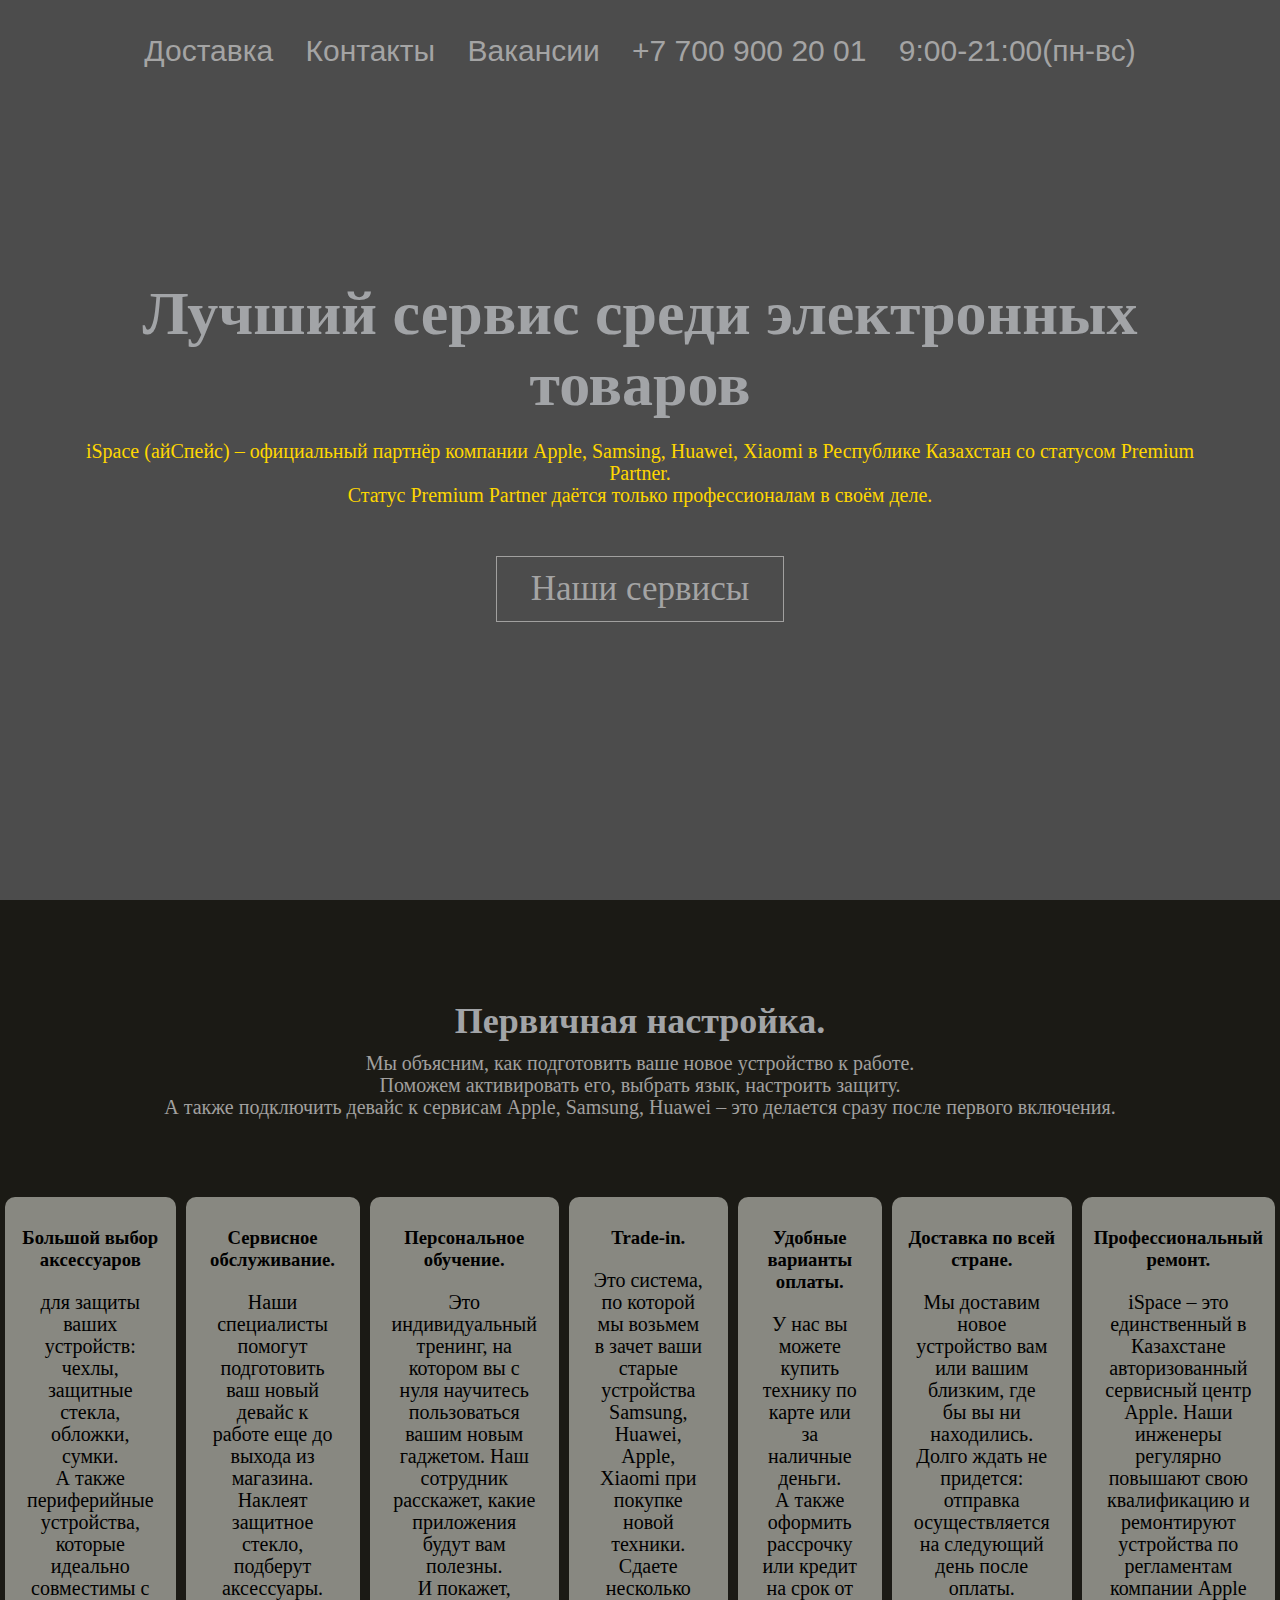
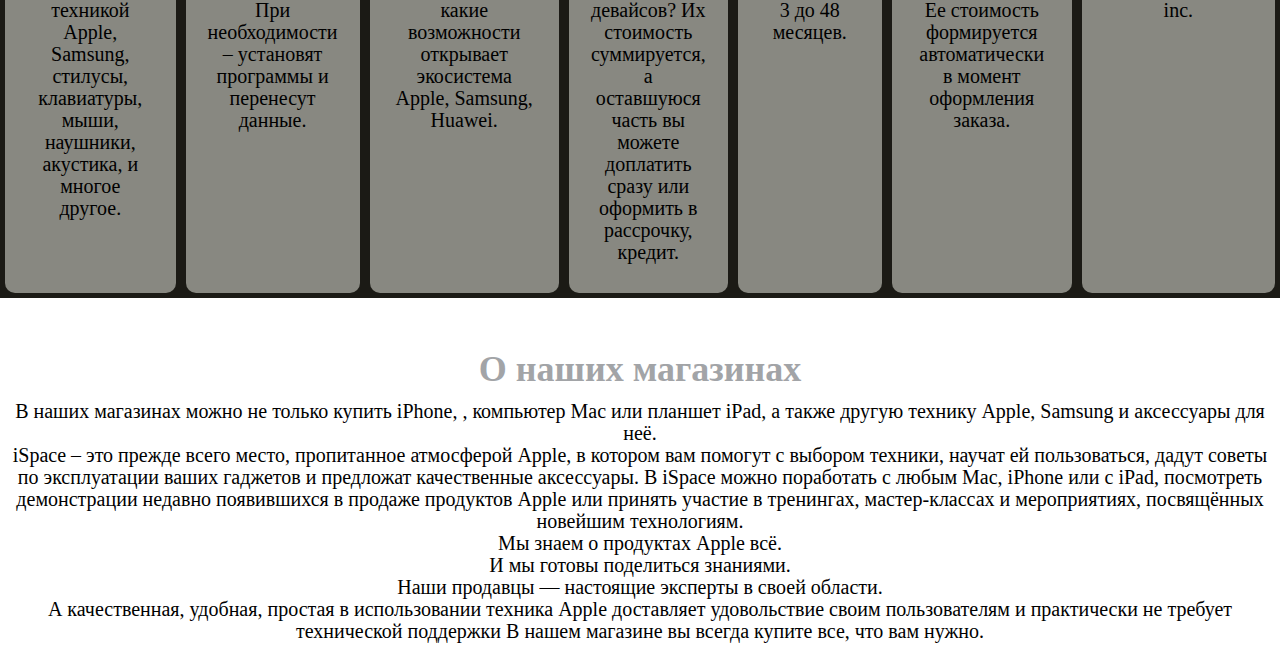
==== about.html @ 3091f41a "i commit" ====
<!DOCTYPE html>
<html lang="en">
<head>
    <meta charset="UTF-8">
    <meta http-equiv="X-UA-Compatible" content="IE=edge">
    <meta name="viewport" content="width=device-width, initial-scale=1.0">
    <title>iSpace</title>
    <link rel="shortcut icon" href="https://ispace.qa/media/wysiwyg/iSpace/ISPACE-logo.png" >
    <link rel="stylesheet"  href="about.css">
</head>
<body>
   <section class="firstP">
        <nav>
        <a href="about.html"> <img src="https://ispace.qa/media/wysiwyg/iSpace/ISPACE-logo.png" width="250px
            " alt=""></a>
                <div class="navpart">
                   
                    <ul>
                    <li><a href=""style="text-decoration: none; color:rgb(164, 164, 164)"  target="_blank"> Доставка</a></li>
                    <li><a href=""style="text-decoration: none; color:rgb(164, 164, 164)"  target="_blank"> Контакты</a></li>
                    <li><a href=""style="text-decoration: none; color:rgb(164, 164, 164)" target="_blank"> Вакансии</a></li>
                    <li><a href=""style="text-decoration: none; color:rgb(164, 164, 164)"  target="_blank"> +7 700 900 20 01</a></li>
                    <li><a href=""style="text-decoration: none; color:rgb(164, 164, 164)"  target="_blank"> 9:00-21:00(пн-вс)</a></li>
                </ul>
                </div>
                
        </nav>


        <div class="text1">
            <h1>Лучший сервис среди электронных товаров</h1>
            <p>iSpace (айСпейс) – официальный партнёр компании Apple, Samsing, Huawei, Xiaomi в Республике Казахстан со статусом  Premium Partner. <br>
                Статус  Premium Partner даётся только профессионалам в своём деле.</p>
                <a href=""style="text-decoration: none; color:rgb(164, 164, 164)" class="btn1">Наши сервисы</a>
        </div>
   </section>

   <section class="partwo">
        <h1>Первичная настройка.</h1>
        <p class="ini">Мы объясним, как подготовить ваше новое устройство к работе. <br> Поможем активировать его, выбрать язык, настроить защиту. <br> А также подключить девайс к сервисам Apple, Samsung, Huawei – это делается сразу после первого включения.</p>
        
        <div class="row">
            <div class="column">
                <h3>Большой выбор аксессуаров</h3>
                <p>для защиты ваших устройств: чехлы, защитные стекла, обложки, сумки. <br> А также периферийные устройства, которые идеально совместимы с техникой Apple, Samsung,  стилусы, клавиатуры, мыши, наушники, акустика, и многое другое.</p>
            </div>

            <div class="column">
                <h3>Сервисное обслуживание.</h3>
                <p>Наши специалисты помогут подготовить ваш новый девайс к работе еще до выхода из магазина. <br> Наклеят защитное стекло, подберут аксессуары. <br> При необходимости – установят программы и перенесут данные.</p>
            </div>

            <div class="column">
                <h3>Персональное обучение.</h3>
                <p>Это индивидуальный тренинг, на котором вы с нуля научитесь пользоваться вашим новым гаджетом. Наш сотрудник расскажет, какие приложения будут вам полезны. <br> И покажет, какие возможности открывает экосистема Apple, Samsung, Huawei.</p>
            </div>

            <div class="column">
                <h3>Trade-in.</h3>
                <p>Это система, по которой мы возьмем в зачет ваши старые устройства Samsung, Huawei, Apple, Xiaomi при покупке новой техники. <br> Сдаете несколько девайсов? Их стоимость суммируется, а оставшуюся часть вы можете доплатить сразу или оформить в рассрочку, кредит.</p>
            </div>

            <div class="column">
                <h3>Удобные варианты оплаты.</h3>
                <p>У нас вы можете купить технику по карте или за наличные деньги. <br> А также оформить рассрочку или кредит на срок от 3 до 48 месяцев.</p>
            </div>

            <div class="column">
                <h3>Доставка по всей стране.</h3>
                <p>Мы доставим новое устройство вам или вашим близким, где бы вы ни находились. <br> Долго ждать не придется: отправка осуществляется на следующий день после оплаты. <br> Ее стоимость формируется автоматически в момент оформления заказа.</p>
            </div>


            <div class="column">
                <h3>Профессиональный ремонт.</h3>
                <p>iSpace – это единственный в Казахстане авторизованный сервисный центр Apple. Наши инженеры регулярно повышают свою квалификацию и ремонтируют устройства по регламентам компании Apple inc.</p>
            </div>


        </div>
   </section>



   <section class="parthree">
    <h1>О наших магазинах</h1>
    <p>В наших магазинах можно не только купить iPhone, , компьютер Mac или планшет iPad, а также другую технику Apple, Samsung и аксессуары для неё. <br> iSpace – это прежде всего место, пропитанное атмосферой Apple, в котором вам помогут с выбором техники, научат ей пользоваться, дадут советы по эксплуатации ваших гаджетов и предложат качественные аксессуары.

        В iSpace можно поработать с любым Mac, iPhone или с iPad, посмотреть демонстрации недавно появившихся в продаже продуктов Apple или принять участие в тренингах, мастер-классах и мероприятиях, посвящённых новейшим технологиям. <br> Мы знаем о продуктах Apple всё. <br> И мы готовы поделиться знаниями.
        
       <br> Наши продавцы — настоящие эксперты в своей области. <br> А качественная, удобная, простая в использовании техника Apple доставляет удовольствие своим пользователям и практически не требует технической поддержки
        
        В нашем магазине вы всегда купите все, что вам нужно.</p>

   </section>

</body>
</html>
---- about.css ----
*{
    margin: 0%;
    padding: 0%;
}

.firstP{
    min-height: 100vh;
    width: 100%;
    background-image: linear-gradient(rgba(0,0,0,0.7),rgba(0,0,0,0.7)),url(https://static.bluescreen.kz/6827ef8325430ca58a5885142c26cf18.jpg);
    background-position: center;
    background-size: cover;
    position: relative;
}
nav{
    display: flex;
    padding: 2% 6%;
    justify-content: space-between;
    align-items: center;
}
.navpart{
    flex: 1;
    text-align: center;
    font-size: 30px;
    font-family: 'Franklin Gothic Medium', 'Arial Narrow', Arial, sans-serif;
    


}

.navpart ul li{
    list-style:none ;
    display: inline-block;
    padding: 8px 12px;
    position: relative;
}

.navpart ul li::after{
content: '';
width: 0%;
height: 2px;
background: #a1a09f;
display: block;
margin:auto;
transition: 0.5s;
}

.navpart ul li:hover::after{
    width: 100%;
}

.text1{
        width: 90%;
        color: #a1a09f;
        position: absolute;
        top: 50%;
        left: 50%;
        transform: translate(-50%,-50%);
        text-align: center;
       
}
.text1 h1{
    font-size: 62px;

}.text1 p{
    margin: 10px 0 40px;
    font-size: 20px;
    color: gold;

}
.btn1{
    display: inline-block;
    text-decoration: none;
    color: #a1a09f;
    border: 1px solid #a1a09f;
    padding: 12px 34px;
    font-size: 35px;
    background: transparent;
    position: relative;
    cursor:help;
}
.btn1:hover{
    border: 1px rgb(213, 205, 205);
    background: #000000;
    transition: 1s;
}
        nav .fa{
            display: none;
        }

@media(max-width:700px){
    .text1 h1{
        font-size: 20px;
    }
    .navpart ul li{
        display:block;
    }
   
    .navpart{
        position:absolute;
        background: #741010;
        height: 100vh;
        width: 200px;
        top: 0;
        right: 0;
        text-align: left;
        z-index: 2;
        font-size: 15px;

    }
        nav .fa{
            display: block;
            color: #a1a09f;
            margin: 10px;
            font-size: 22px;
            cursor: pointer;            
        }
        .navpart  ul{
                padding: 30px;

        }

}
.partwo{
    width: 100%;
    margin: auto;
    text-align: center;
    padding-top: 100px;
    background-color:rgb(27, 26, 21);
    

}
h1{
    font-size: 36px;
    font-weight: 600;
    color: rgb(162, 164, 167);
}
p{
    color: #000000;
    font-size: 20px;
    font-weight: 300;
    line-height: 22px;
    padding: 10px;
}
.ini{
    color: #a1a09f;
}
.row{
    margin-top: 5%;
    display: flex;
    justify-content: space-between;
}

.column{
    flex-basis: 31%;
    background: #888881;
    border-radius: 10px;
    margin-bottom: 5%;
    padding:20px 12px;
    box-sizing: border-box;
    margin: 5px;
    transition: 0.5s;
}
h3{
    text-align: center;
    font-weight: 600;
    margin: 10px 0;
}

.column:hover{
    transform: translateY(-20px);
}
@media(max-width:700px){
    .row{
        flex-direction: column;

    }
}
.parthree{
margin: auto;
text-align: center;
padding-top: 50px;
}
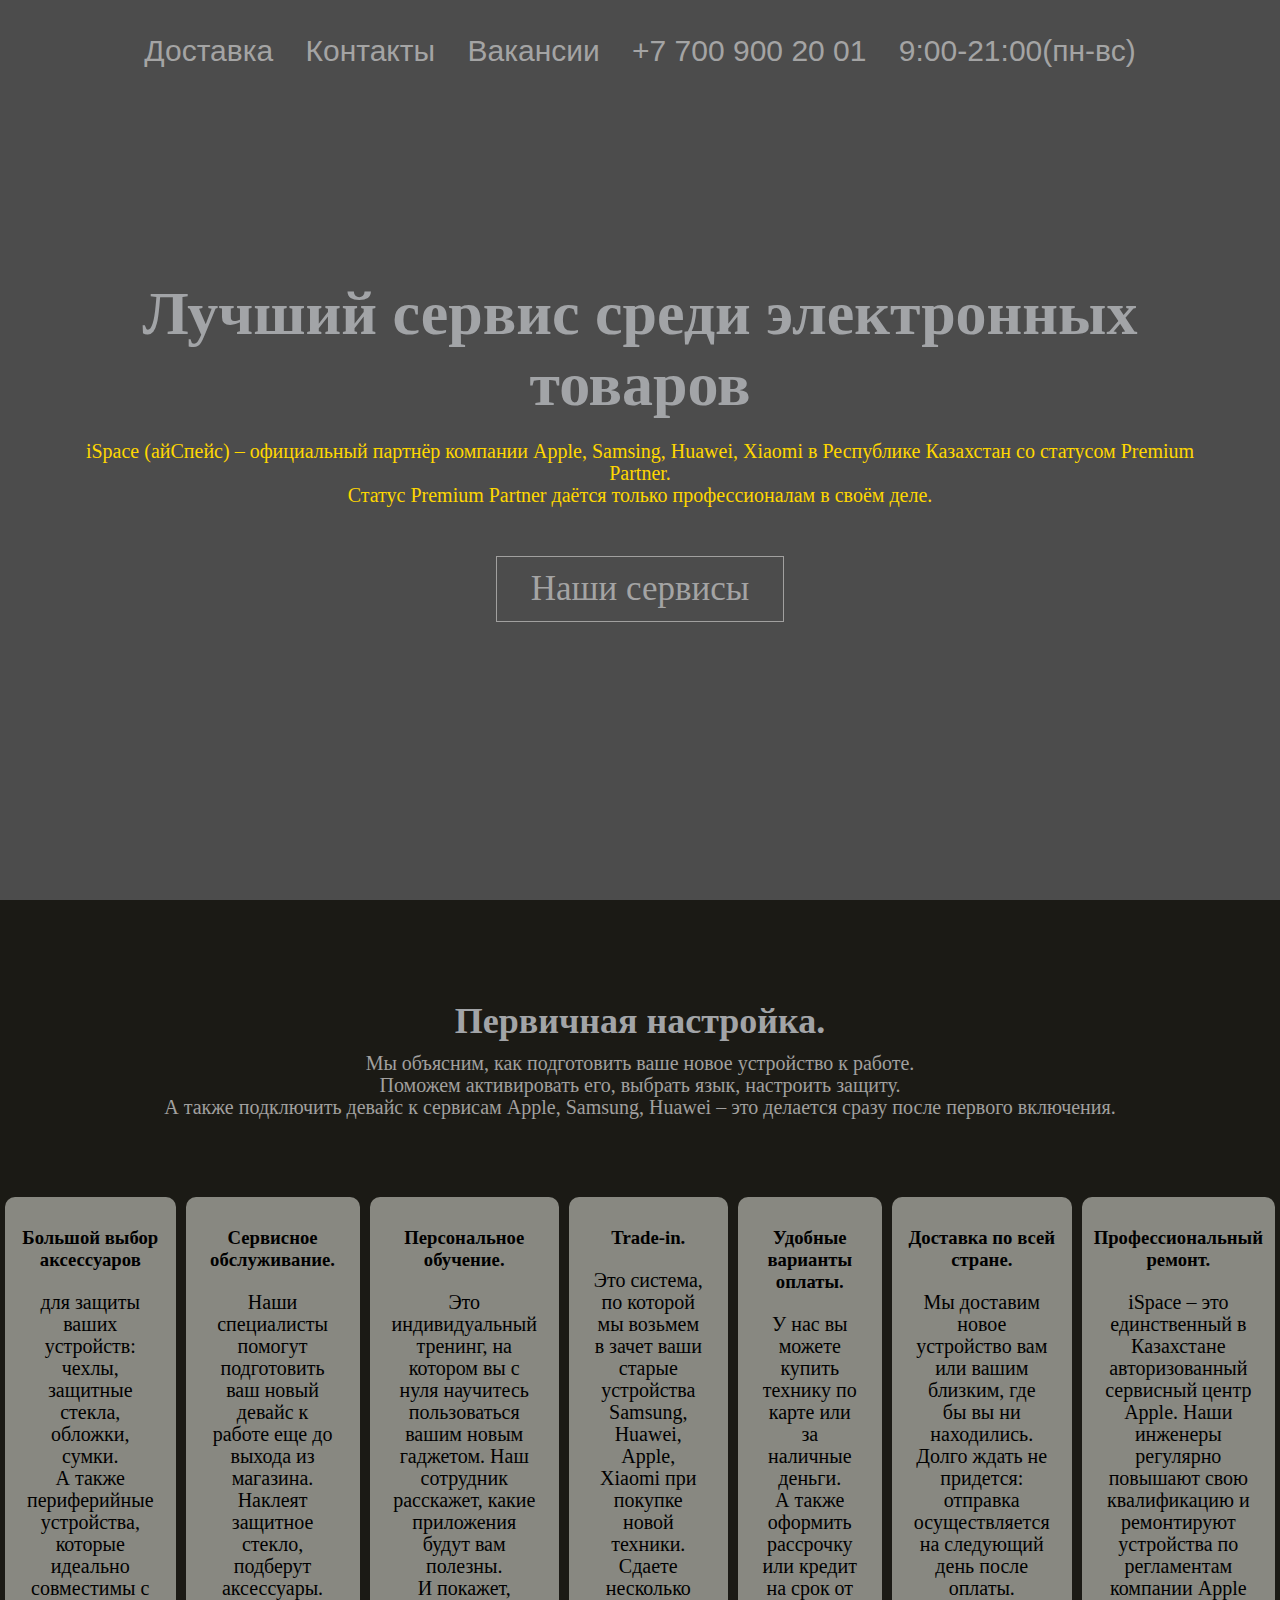
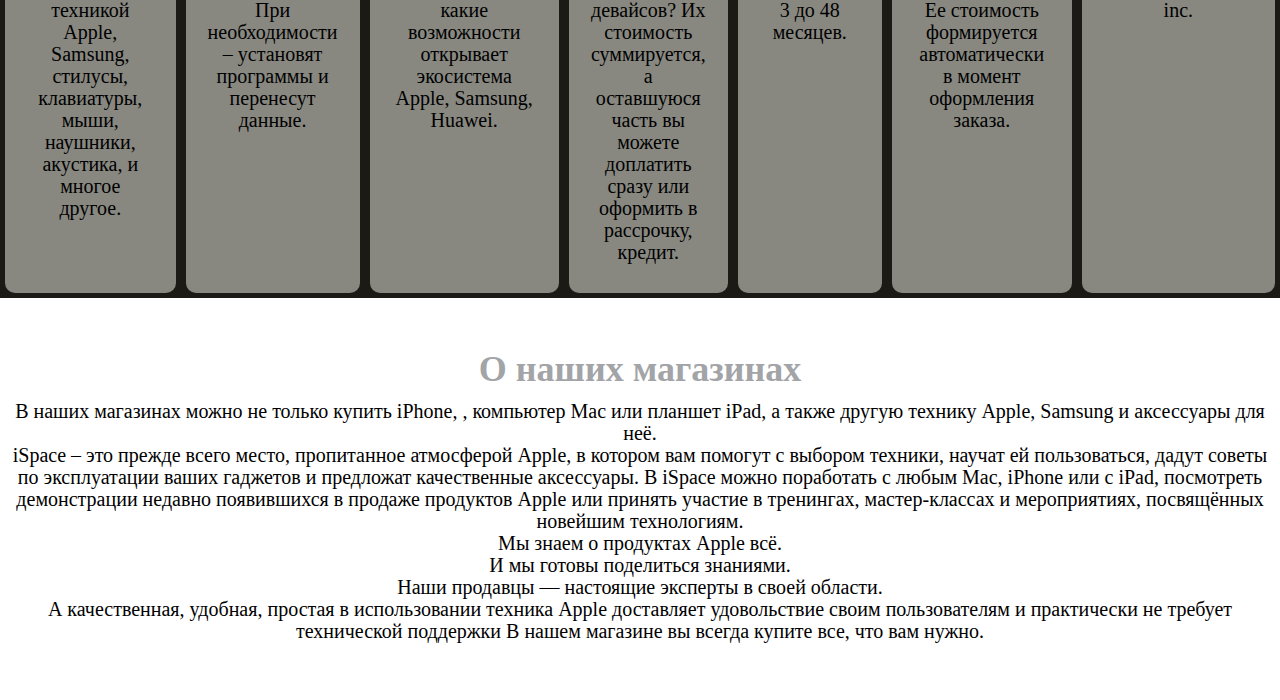
==== commit 6eace10c: "Merge branch 'main' of https://github.com/Tomiris13/FrondEnd" ====
--- a/about.html
+++ b/about.html
@@ -92,6 +92,12 @@
         
         В нашем магазине вы всегда купите все, что вам нужно.</p>
 
+            <div class="row1">
+                <div class="column1" >
+                    <img src="https://inbusiness.kz/uploads/2022-7/P6YMnHnL.jpg" alt="">
+                </div>
+            </div>
+
    </section>
 
 </body>
--- a/about.css
+++ b/about.css
@@ -179,4 +179,11 @@
 margin: auto;
 text-align: center;
 padding-top: 50px;
+}
+.column1{
+    flex-basis: 32%;
+    border-radius: 10px;
+    margin-bottom: 30px;
+    position: relative;
+    overflow: hidden;
 }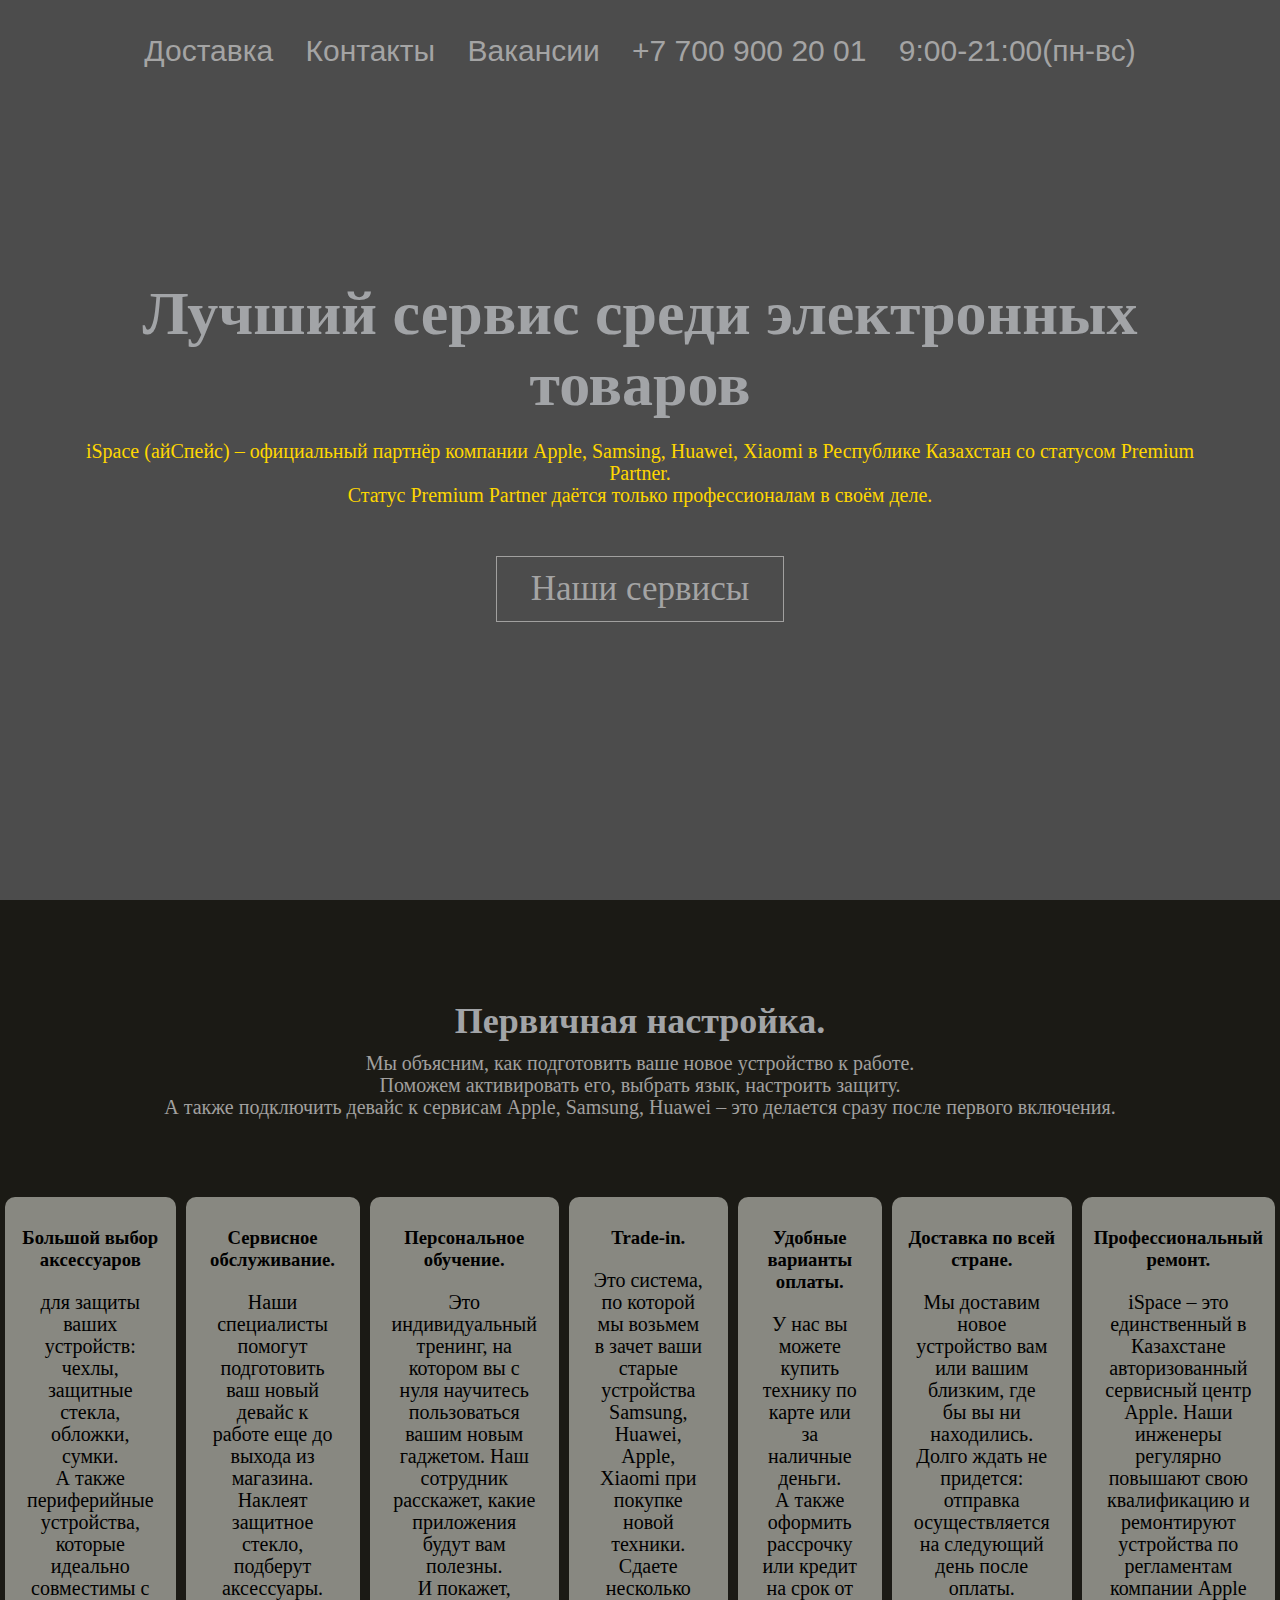
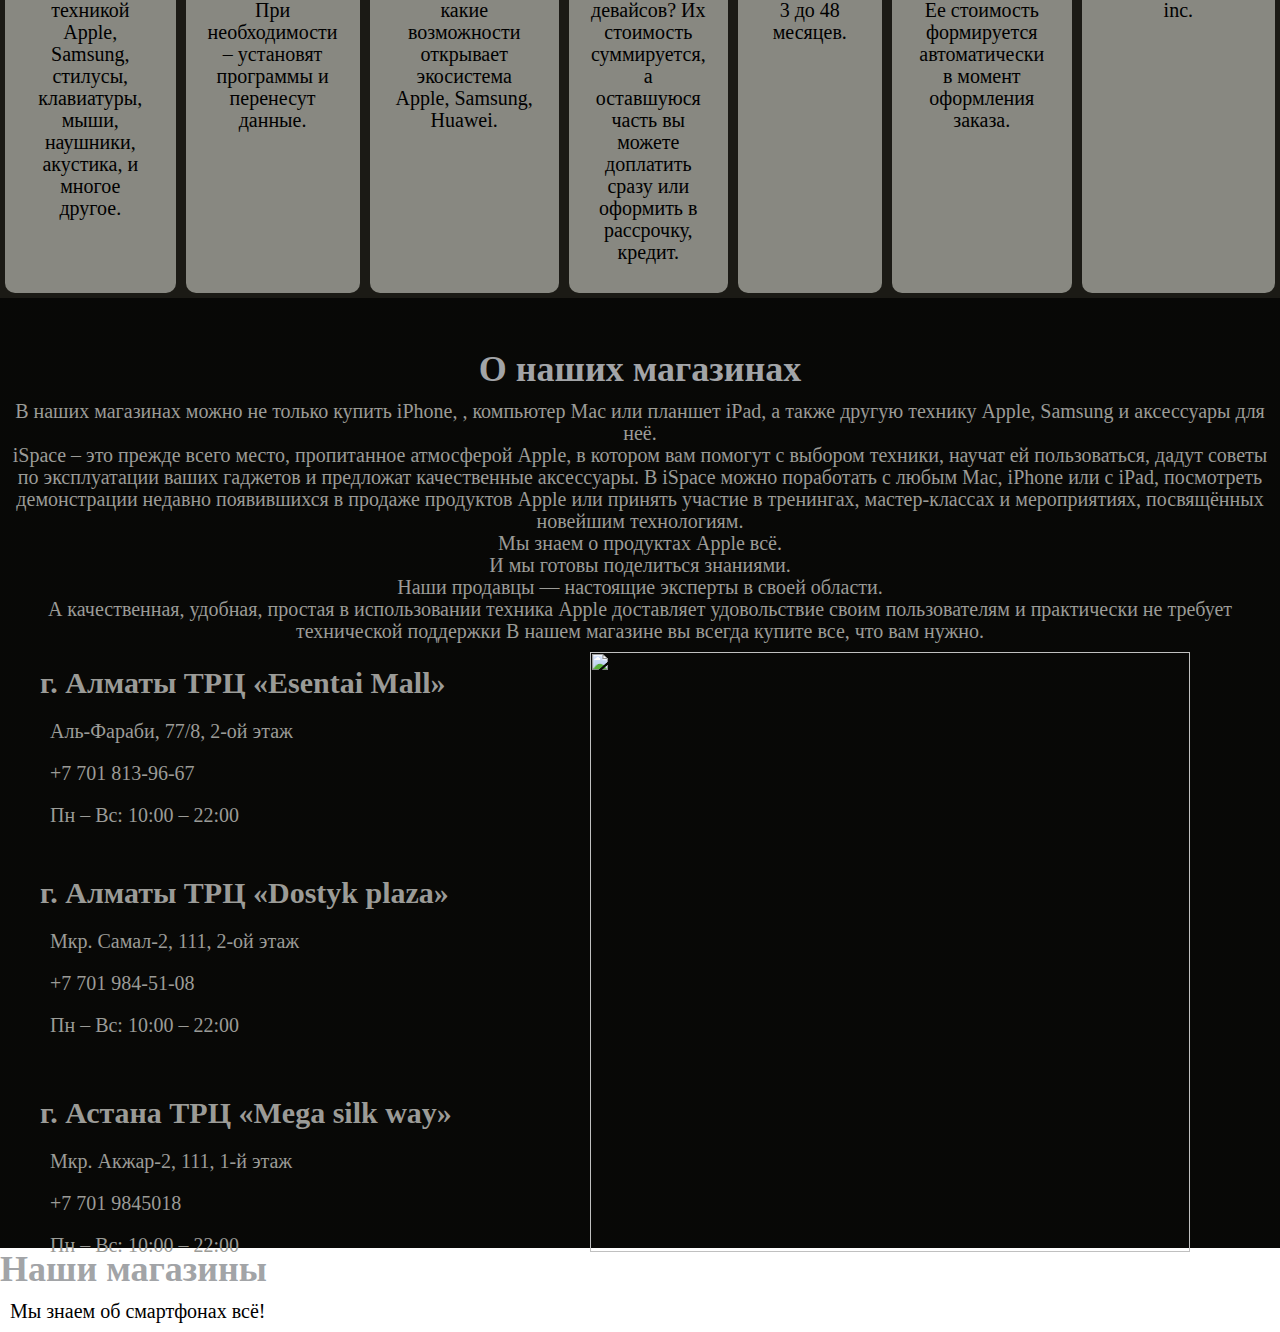
==== commit 730d1acd: "i commit" ====
--- a/about.html
+++ b/about.html
@@ -11,7 +11,7 @@
 <body>
    <section class="firstP">
         <nav>
-        <a href="about.html"> <img src="https://ispace.qa/media/wysiwyg/iSpace/ISPACE-logo.png" width="250px
+        <a href="about.html"> <img src="C:\Users\Nurislam\Desktop\NurislamF\FrondEnd\IMG_2894.PNG" width="200px
             " alt=""></a>
                 <div class="navpart">
                    
@@ -29,8 +29,8 @@
 
         <div class="text1">
             <h1>Лучший сервис среди электронных товаров</h1>
-            <p>iSpace (айСпейс) – официальный партнёр компании Apple, Samsing, Huawei, Xiaomi в Республике Казахстан со статусом  Premium Partner. <br>
-                Статус  Premium Partner даётся только профессионалам в своём деле.</p>
+            <p><strong>iSpace (айСпейс) – официальный партнёр компании Apple, Samsing, Huawei, Xiaomi в Республике Казахстан со статусом  Premium Partner. <br>
+                Статус  Premium Partner даётся только профессионалам в своём деле.</strong></p>
                 <a href=""style="text-decoration: none; color:rgb(164, 164, 164)" class="btn1">Наши сервисы</a>
         </div>
    </section>
@@ -84,19 +84,48 @@
 
    <section class="parthree">
     <h1>О наших магазинах</h1>
-    <p>В наших магазинах можно не только купить iPhone, , компьютер Mac или планшет iPad, а также другую технику Apple, Samsung и аксессуары для неё. <br> iSpace – это прежде всего место, пропитанное атмосферой Apple, в котором вам помогут с выбором техники, научат ей пользоваться, дадут советы по эксплуатации ваших гаджетов и предложат качественные аксессуары.
+    <p><strong>В наших магазинах можно не только купить iPhone, , компьютер Mac или планшет iPad, а также другую технику Apple, Samsung и аксессуары для неё. <br> iSpace – это прежде всего место, пропитанное атмосферой Apple, в котором вам помогут с выбором техники, научат ей пользоваться, дадут советы по эксплуатации ваших гаджетов и предложат качественные аксессуары.
 
         В iSpace можно поработать с любым Mac, iPhone или с iPad, посмотреть демонстрации недавно появившихся в продаже продуктов Apple или принять участие в тренингах, мастер-классах и мероприятиях, посвящённых новейшим технологиям. <br> Мы знаем о продуктах Apple всё. <br> И мы готовы поделиться знаниями.
         
        <br> Наши продавцы — настоящие эксперты в своей области. <br> А качественная, удобная, простая в использовании техника Apple доставляет удовольствие своим пользователям и практически не требует технической поддержки
         
-        В нашем магазине вы всегда купите все, что вам нужно.</p>
+        В нашем магазине вы всегда купите все, что вам нужно.</strong></p>
 
             <div class="row1">
                 <div class="column1" >
-                    <img src="https://inbusiness.kz/uploads/2022-7/P6YMnHnL.jpg" alt="">
+                    <img src="C:\Users\Nurislam\Desktop\NurislamF\FrondEnd\2022-12-18 03_26_56-О магазине iSpace.png" width="600px" height="600px" alt="">
                 </div>
-            </div>
+                <div class="column2">
+                        <h3>г. Алматы ТРЦ «Esentai Mall»</h3>
+                        <p> Аль-Фараби, 77/8, 2-ой этаж</p>
+                        <p>+7 701 813-96-67</p>
+                        <p>Пн – Вс: 10:00 – 22:00</p>
+                    </div>
+                           
+                    <div class="column3">
+                        <h3>г. Алматы ТРЦ «Dostyk plaza»</h3>
+                        <p>Мкр. Самал-2, 111, 2-ой этаж</p>
+                        <p>+7 701 984-51-08</p>
+                        <p>Пн – Вс: 10:00 – 22:00</p>
+
+                    </div>
+
+
+                    <div class="column4">
+                        <h3>г. Астана ТРЦ «Mega silk way»</h3>
+                        <p>Мкр. Акжар-2, 111, 1-й этаж</p>
+                        <p>+7 701 9845018</p>
+                        <p>Пн – Вс: 10:00 – 22:00</p>
+                    
+                    </div>
+
+                    </div>
+   </section>
+
+   <section class="partfour">
+        <h1>Наши магазины</h1>
+        <p>Мы знаем об смартфонах всё!</p>
 
    </section>
 
--- a/about.css
+++ b/about.css
@@ -179,11 +179,96 @@
 margin: auto;
 text-align: center;
 padding-top: 50px;
-}
+background-color: rgb(27,26, 21);
+background-image: linear-gradient(rgba(0,0,0,0.7),rgba(0,0,0,0.7)),url(https://inbusiness.kz/uploads/2022-7/P6YMnHnL.jpg);
+height: 900px;
+
+}
+.parthree p{
+    color: #9b9b97;
+}
+
 .column1{
+    text-align: right;
     flex-basis: 32%;
-    border-radius: 10px;
+
     margin-bottom: 30px;
     position: relative;
     overflow: hidden;
-}+    margin-right: 90px;
+}
+
+.column2{
+    text-align: left;
+    position: absolute;
+    margin-top: -630px;
+    margin-left: 40px;
+    
+}
+.column2 h3{
+    color: #9b9b97;
+    font-size: 30px;
+}
+.column2::after{
+    content: '';
+width: 0%;
+height: 2px;
+background: #a1a09f;
+display: block;
+margin:auto;
+transition: 0.5s;
+}
+
+.column3{
+    text-align: left;
+    position: absolute;
+    margin-top: -420px;
+    margin-left: 40px;
+    
+}
+
+.column3 h3{
+    color: #9b9b97;
+    font-size: 30px;
+
+}
+.column3::after{
+    content: '';
+width: 0%;
+height: 2px;
+background: #a1a09f;
+display: block;
+margin:auto;
+transition: 0.5s;
+}
+
+.column4{
+    text-align: left;
+    position: absolute;
+    margin-top: -200px;
+    margin-left: 40px;
+}
+
+.column4 h3{
+    color: #9b9b97;
+    font-size: 30px;
+}
+.column4::after{
+    content: '';
+width: 0%;
+height: 2px;
+background: #a1a09f;
+display: block;
+margin:auto;
+transition: 0.5s;
+}
+.column2:hover::after{
+    width: 100%;
+}
+.column3:hover::after{
+    width: 100%;
+}
+.column4:hover::after{
+    width: 100%;
+}
+
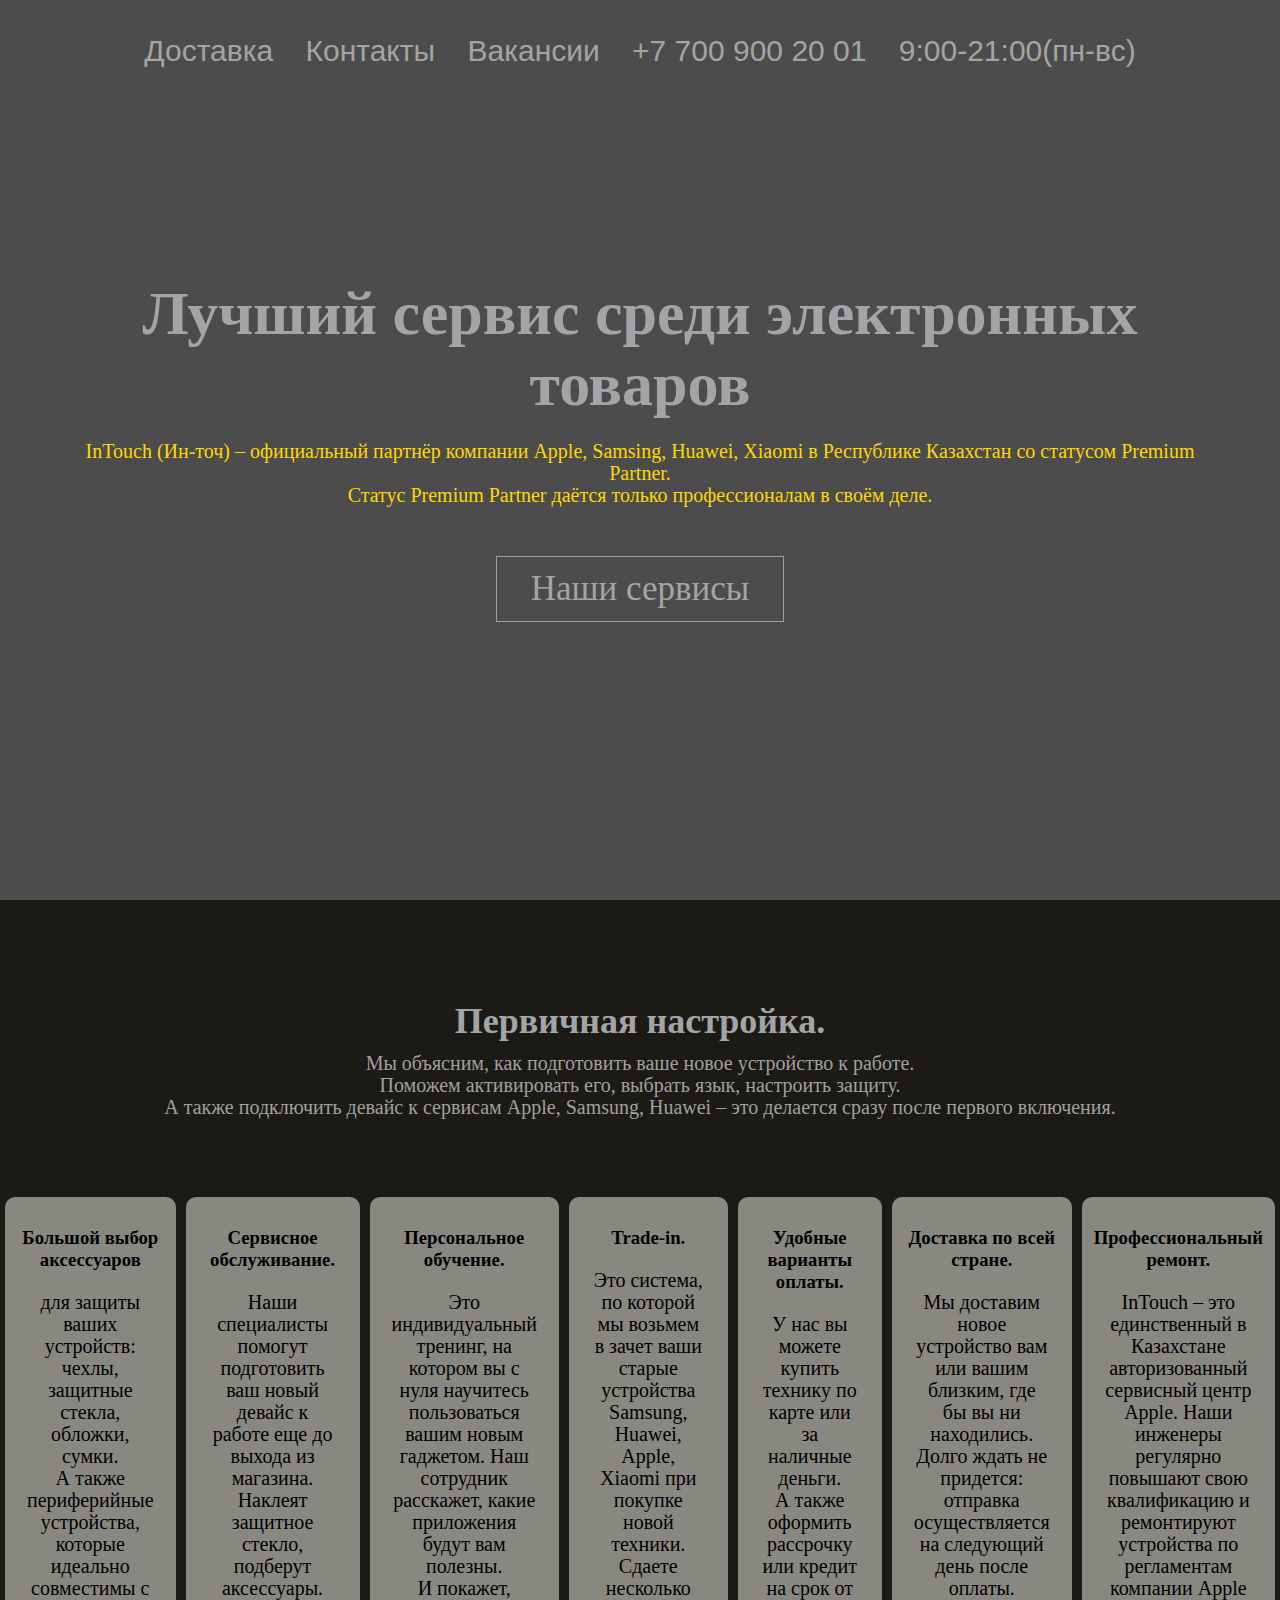
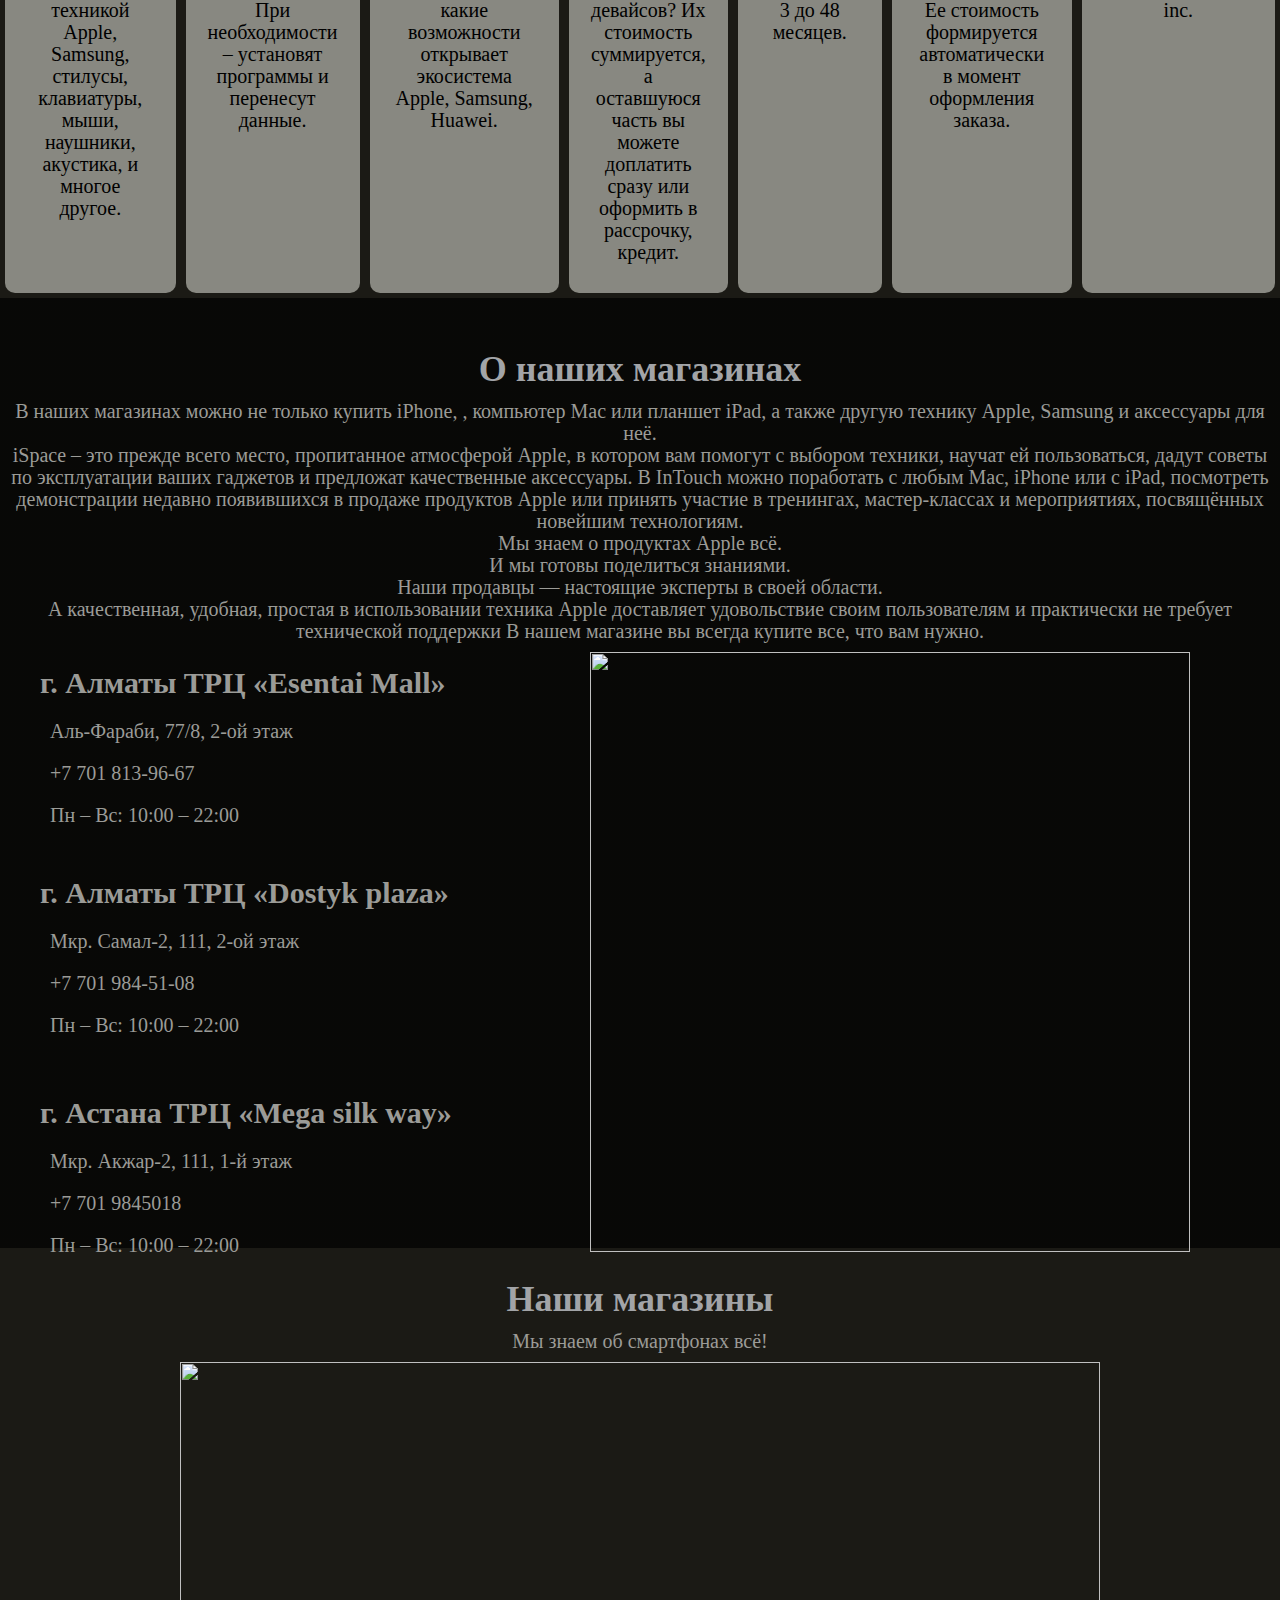
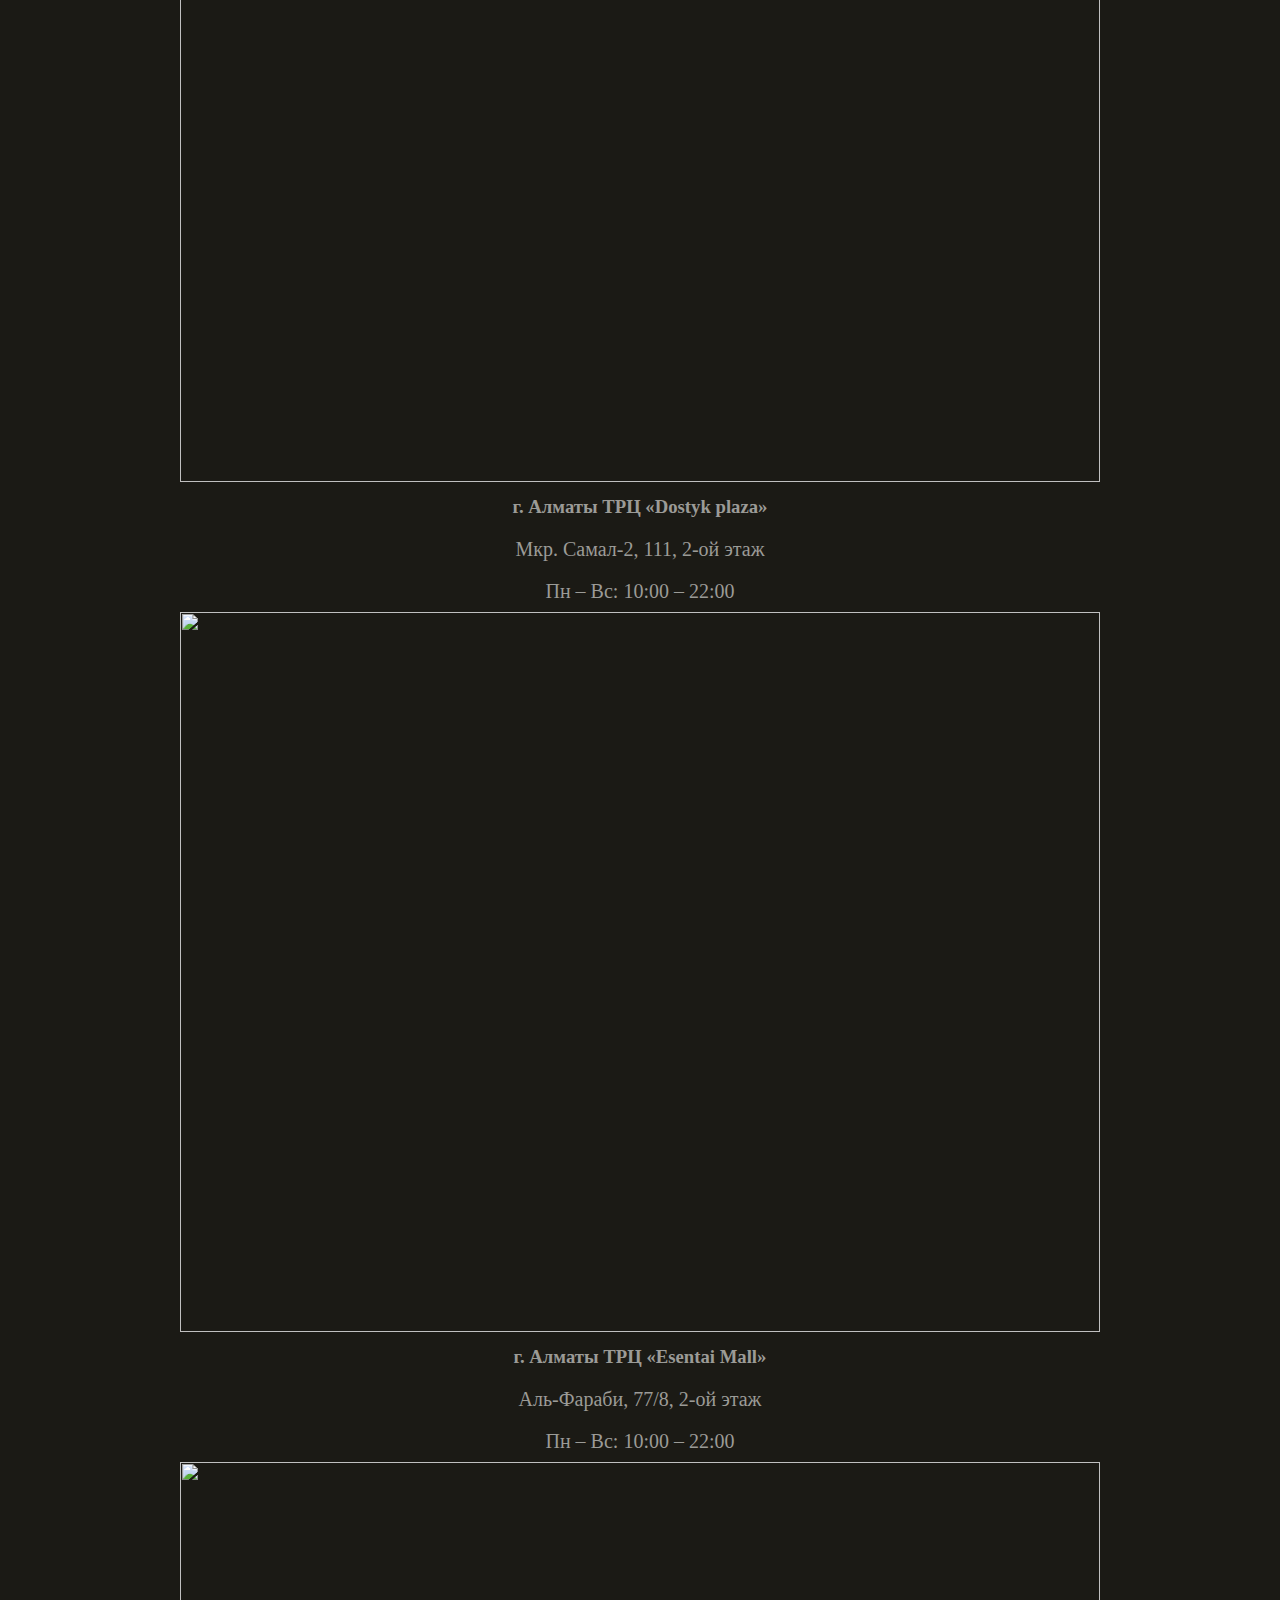
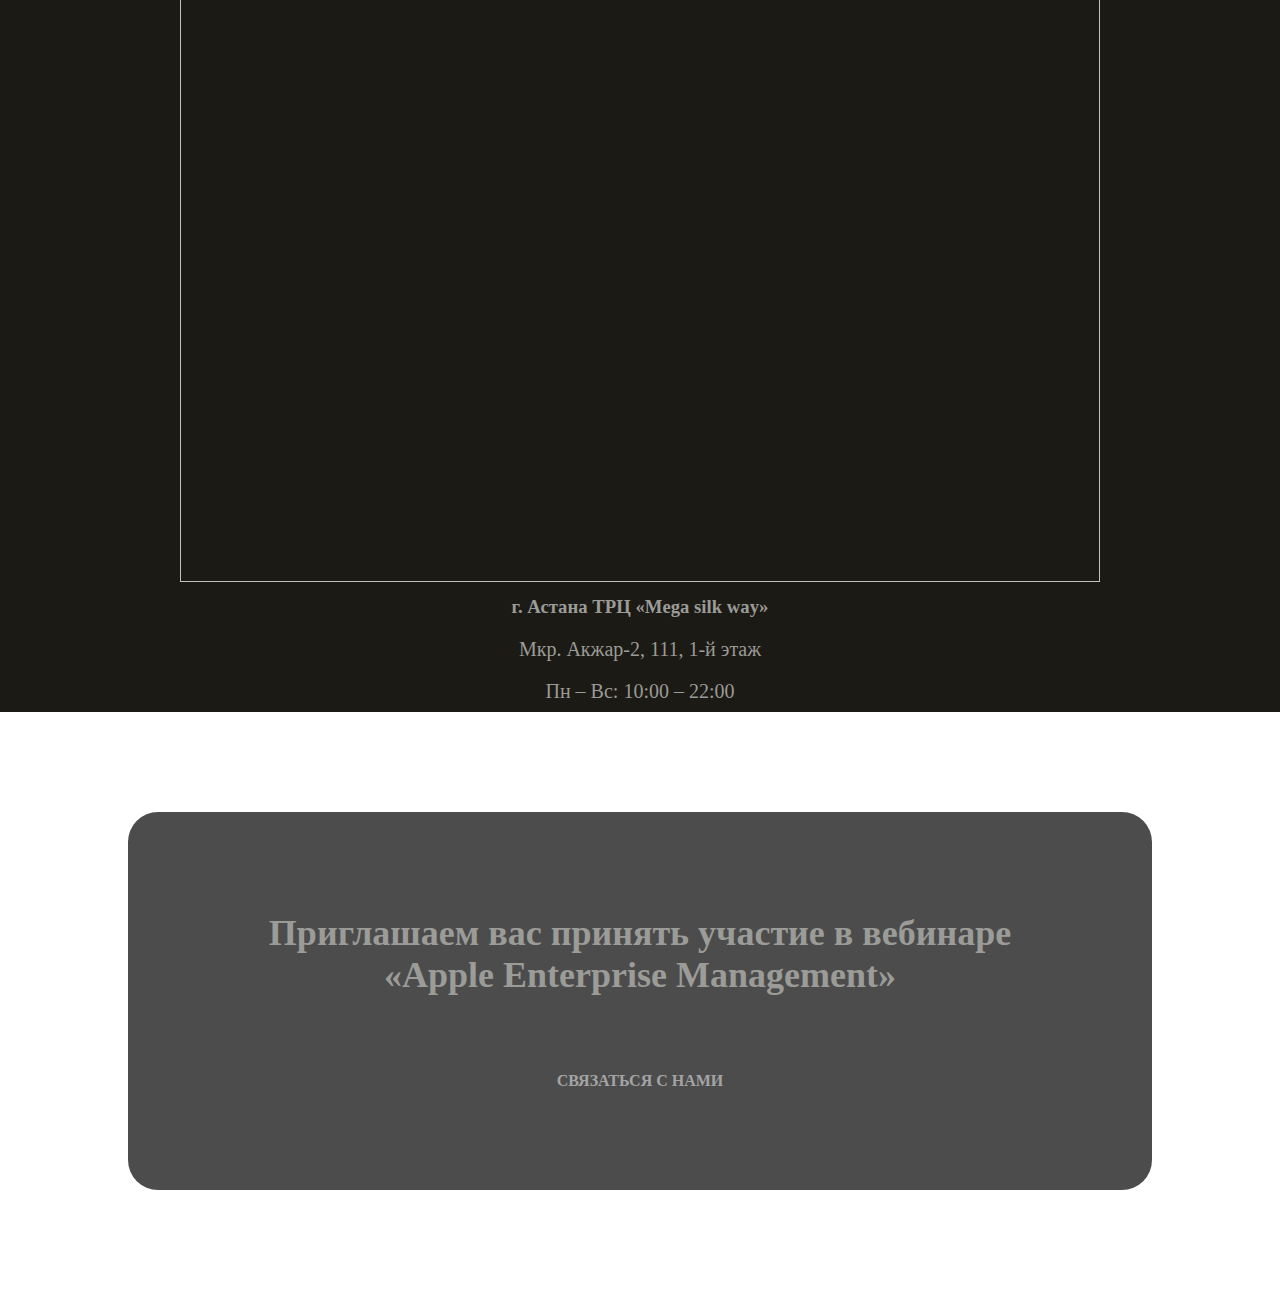
==== commit 9225b4a4: "i commity" ====
--- a/about.html
+++ b/about.html
@@ -4,7 +4,7 @@
     <meta charset="UTF-8">
     <meta http-equiv="X-UA-Compatible" content="IE=edge">
     <meta name="viewport" content="width=device-width, initial-scale=1.0">
-    <title>iSpace</title>
+    <title>InTouch</title>
     <link rel="shortcut icon" href="https://ispace.qa/media/wysiwyg/iSpace/ISPACE-logo.png" >
     <link rel="stylesheet"  href="about.css">
 </head>
@@ -29,7 +29,7 @@
 
         <div class="text1">
             <h1>Лучший сервис среди электронных товаров</h1>
-            <p><strong>iSpace (айСпейс) – официальный партнёр компании Apple, Samsing, Huawei, Xiaomi в Республике Казахстан со статусом  Premium Partner. <br>
+            <p><strong>InTouch (Ин-точ) – официальный партнёр компании Apple, Samsing, Huawei, Xiaomi в Республике Казахстан со статусом  Premium Partner. <br>
                 Статус  Premium Partner даётся только профессионалам в своём деле.</strong></p>
                 <a href=""style="text-decoration: none; color:rgb(164, 164, 164)" class="btn1">Наши сервисы</a>
         </div>
@@ -73,7 +73,7 @@
 
             <div class="column">
                 <h3>Профессиональный ремонт.</h3>
-                <p>iSpace – это единственный в Казахстане авторизованный сервисный центр Apple. Наши инженеры регулярно повышают свою квалификацию и ремонтируют устройства по регламентам компании Apple inc.</p>
+                <p>InTouch – это единственный в Казахстане авторизованный сервисный центр Apple. Наши инженеры регулярно повышают свою квалификацию и ремонтируют устройства по регламентам компании Apple inc.</p>
             </div>
 
 
@@ -86,7 +86,7 @@
     <h1>О наших магазинах</h1>
     <p><strong>В наших магазинах можно не только купить iPhone, , компьютер Mac или планшет iPad, а также другую технику Apple, Samsung и аксессуары для неё. <br> iSpace – это прежде всего место, пропитанное атмосферой Apple, в котором вам помогут с выбором техники, научат ей пользоваться, дадут советы по эксплуатации ваших гаджетов и предложат качественные аксессуары.
 
-        В iSpace можно поработать с любым Mac, iPhone или с iPad, посмотреть демонстрации недавно появившихся в продаже продуктов Apple или принять участие в тренингах, мастер-классах и мероприятиях, посвящённых новейшим технологиям. <br> Мы знаем о продуктах Apple всё. <br> И мы готовы поделиться знаниями.
+        В InTouch можно поработать с любым Mac, iPhone или с iPad, посмотреть демонстрации недавно появившихся в продаже продуктов Apple или принять участие в тренингах, мастер-классах и мероприятиях, посвящённых новейшим технологиям. <br> Мы знаем о продуктах Apple всё. <br> И мы готовы поделиться знаниями.
         
        <br> Наши продавцы — настоящие эксперты в своей области. <br> А качественная, удобная, простая в использовании техника Apple доставляет удовольствие своим пользователям и практически не требует технической поддержки
         
@@ -127,6 +127,48 @@
         <h1>Наши магазины</h1>
         <p>Мы знаем об смартфонах всё!</p>
 
+
+        <div class="row2">
+
+            <div class="photcol">
+
+                <img src="https://ispace.kz/blog/wp-content/uploads/2022/09/2-1024x768.png" height="720px" width="920px" alt="">
+                <h3>г. Алматы ТРЦ «Dostyk plaza»</h3>
+                <p>Мкр. Самал-2, 111, 2-ой этаж</p>
+                <p>Пн – Вс: 10:00 – 22:00</p>
+            </div>
+
+            <div class="photcol">
+
+                <img src="https://ispace.kz/blog/wp-content/uploads/2022/03/Canon-EOS-R_20190409_205406-1-1024x684.png"height="720px" width="920px" alt="">
+                <h3>г. Алматы ТРЦ «Esentai Mall»</h3>
+                <p>Аль-Фараби, 77/8, 2-ой этаж</p>
+                <p>Пн – Вс: 10:00 – 22:00</p>
+            </div>
+
+            <div class="photcol">
+
+                <img src="https://mobilaser.kz/wp-content/uploads/2022/09/a2bebd98-cc8c-4736-97f9-ab5faee94261.jpg"height="720px" width="920px" alt="">
+                <h3>г. Астана ТРЦ «Mega silk way»</h3>
+                <p>Мкр. Акжар-2, 111, 1-й этаж</p>
+                <p>Пн – Вс: 10:00 – 22:00</p>
+            </div>
+
+
+
+
+
+
+        </div>
+   </section>
+
+
+
+   <section class="cta">
+    <h1>Приглашаем вас принять участие в вебинаре <br> «Apple Enterprise Management»</h1>
+    <br>
+    <br>
+    <a href="" class="adv" style="text-decoration: none; color:rgb(164, 164, 164)"  target="_blank"><b>СВЯЗАТЬСЯ С НАМИ</b></a>
    </section>
 
 </body>
--- a/about.css
+++ b/about.css
@@ -272,3 +272,45 @@
     width: 100%;
 }
 
+.partfour{
+    width: 100%;
+    margin: auto;
+    text-align: center;
+    padding-top: 30px;
+    background-color: rgb(27,26, 21);
+
+}
+.partfour p{
+    color: #9b9b97;
+}
+ .photcol{
+    flex-basis: 31%;
+   
+ }
+ .photcol h3{
+    color: #9b9b97;
+ }
+ .photcol p{
+    color: #9b9b97;
+ }
+
+
+
+
+ .cta{
+    margin: 100px auto;
+;
+    width: 80%;
+    background-image: linear-gradient(rgba(0,0,0,0.7),rgba(0,0,0,0.7)),url(https://kz.kursiv.media/wp-content/uploads/2022/09/v-esentai-mall-otkroetsya-pervyj-v-sng-magazin-ispace-so-statusom-apple-premium-partner-1.jpg);
+    background-position: center;
+    background-size: cover;
+    border-radius: 30px;
+    text-align: center;
+    padding: 100px 0;
+ }
+ 
+ .cta h1{
+    color: #9b9b97;
+    margin-bottom: 40px;
+    padding: 0;
+ }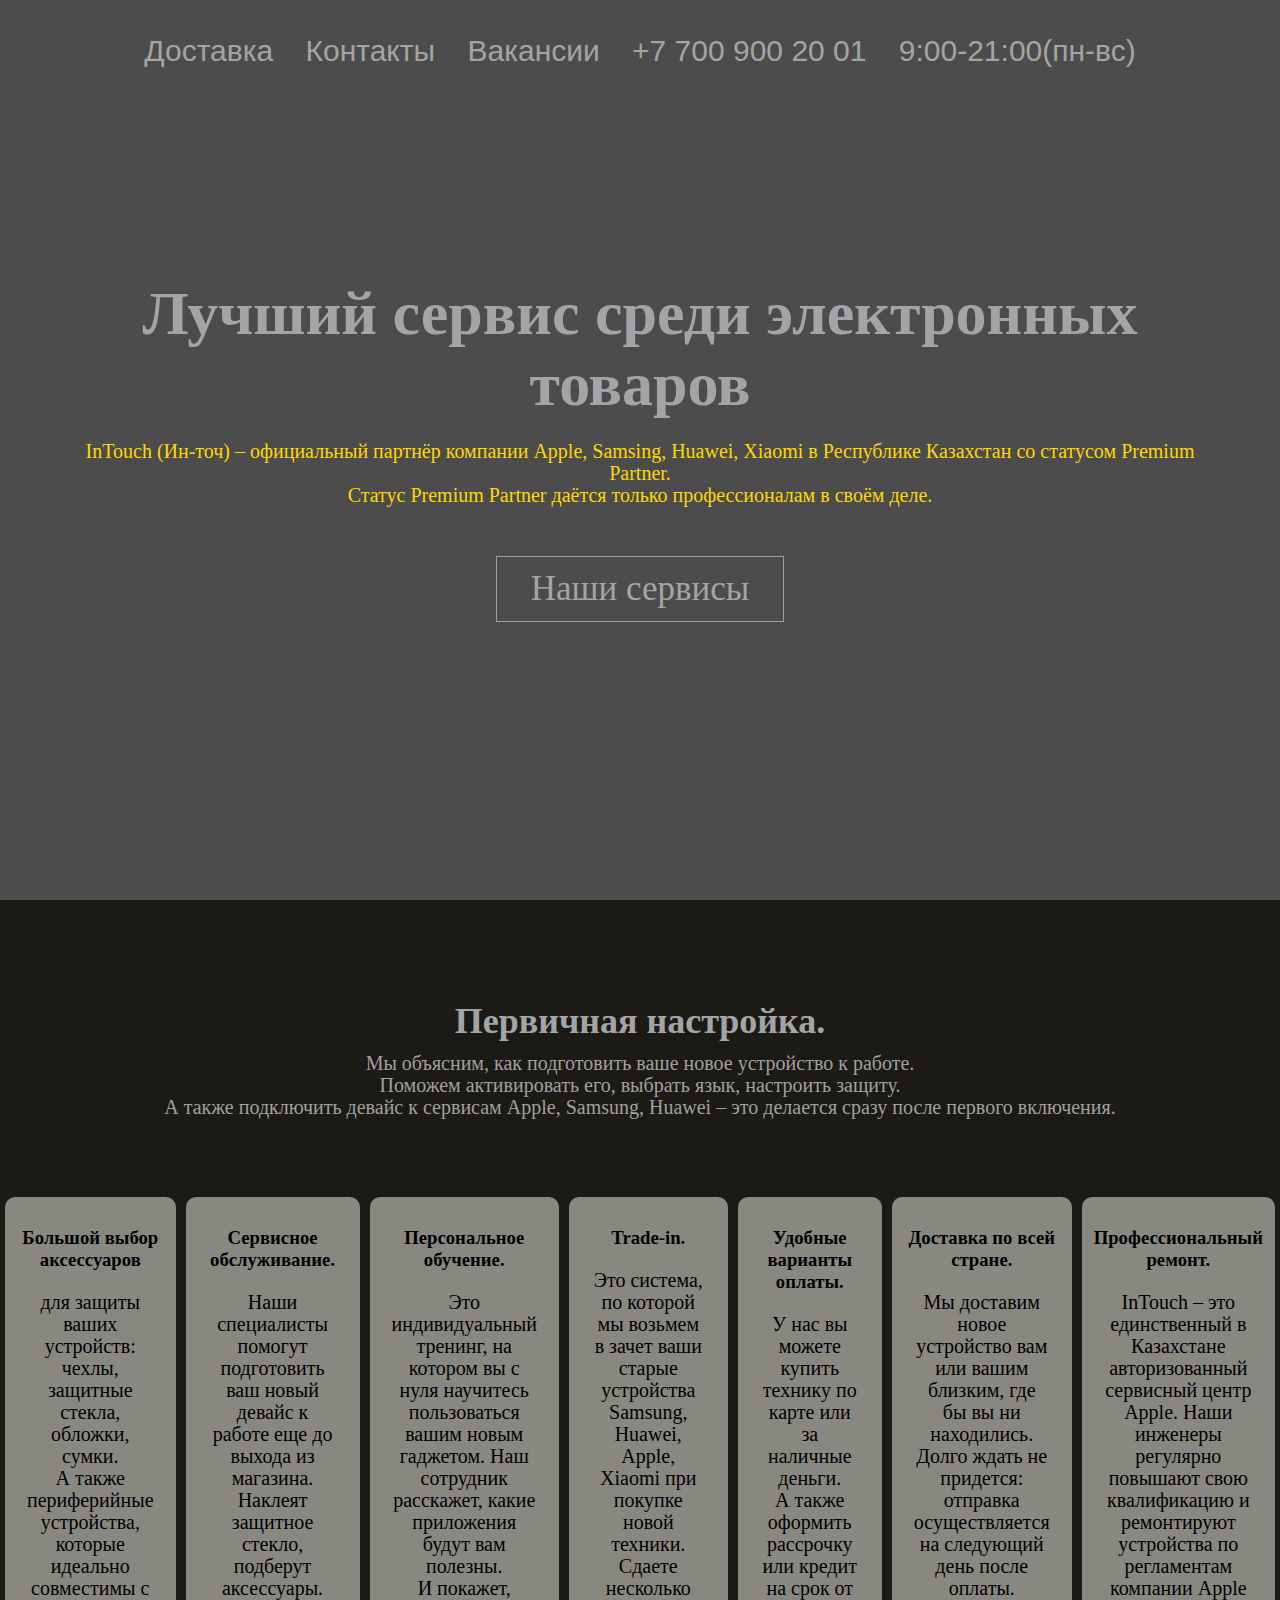
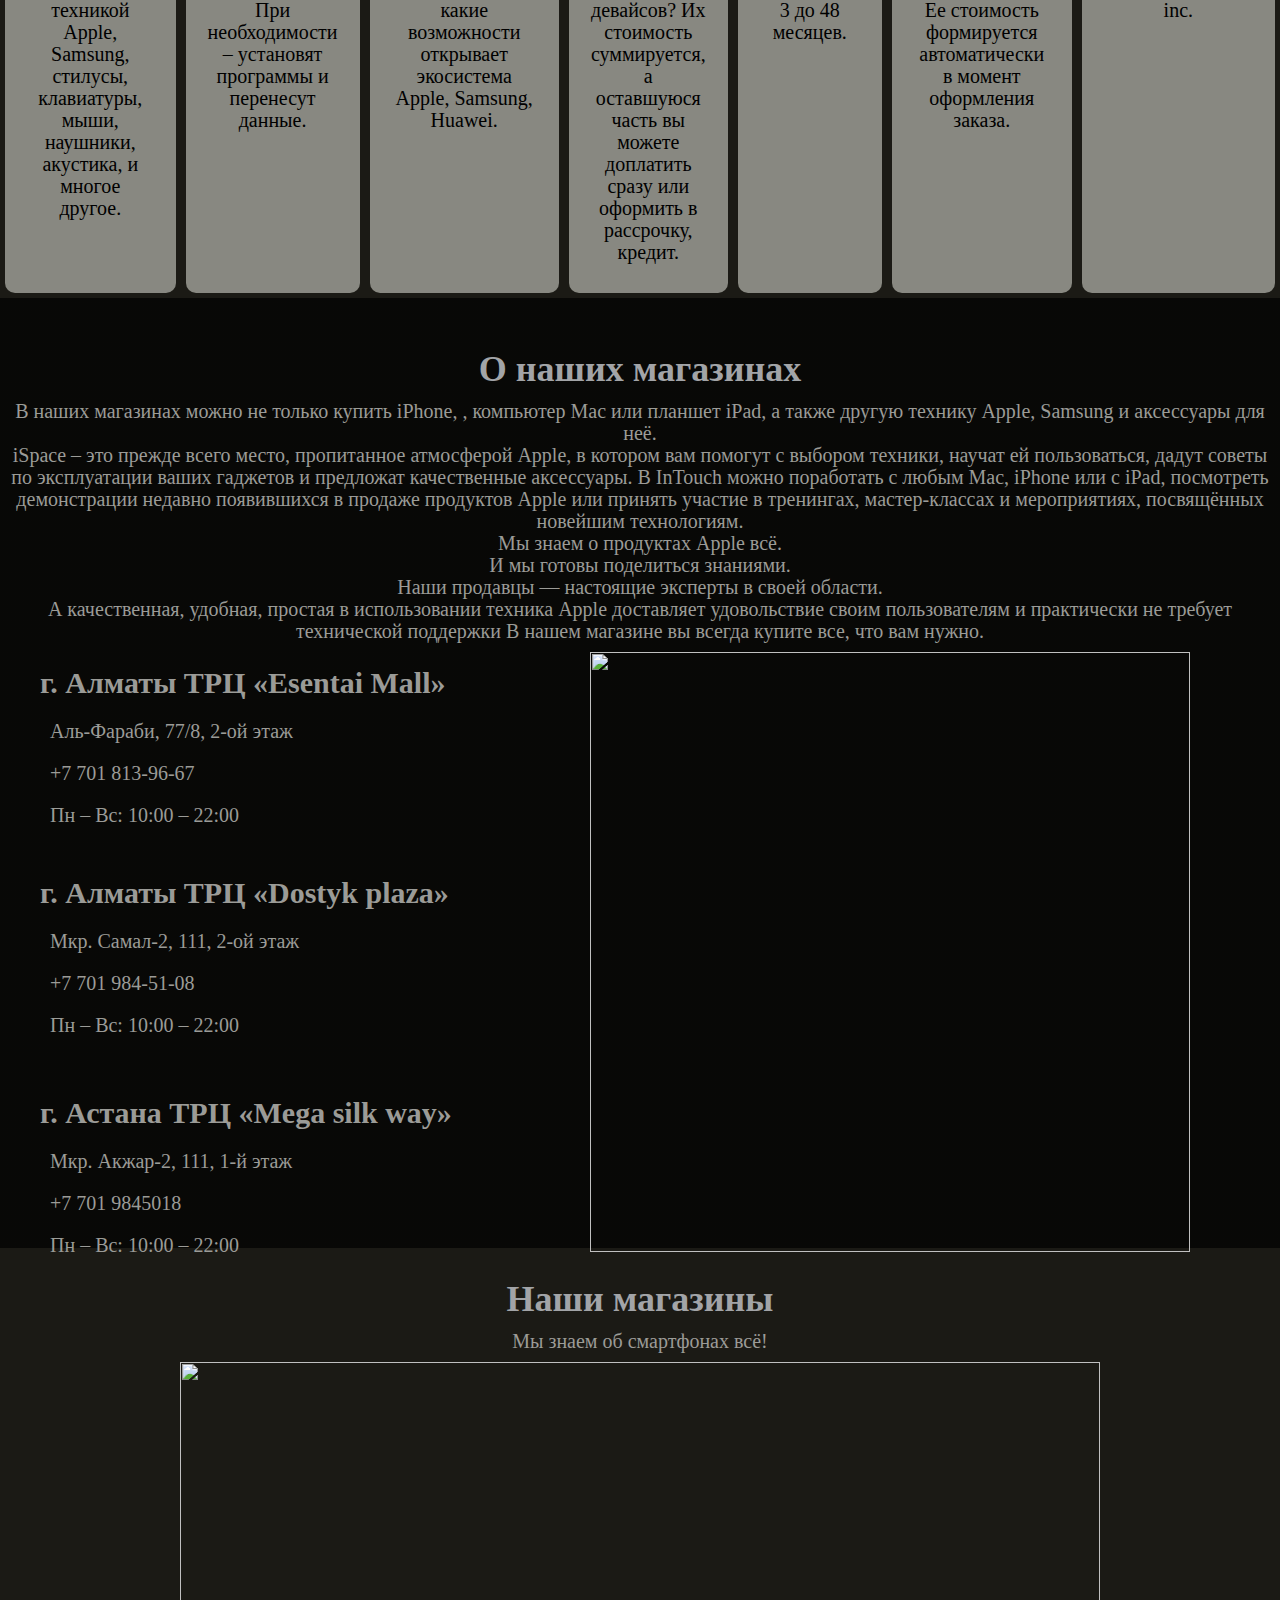
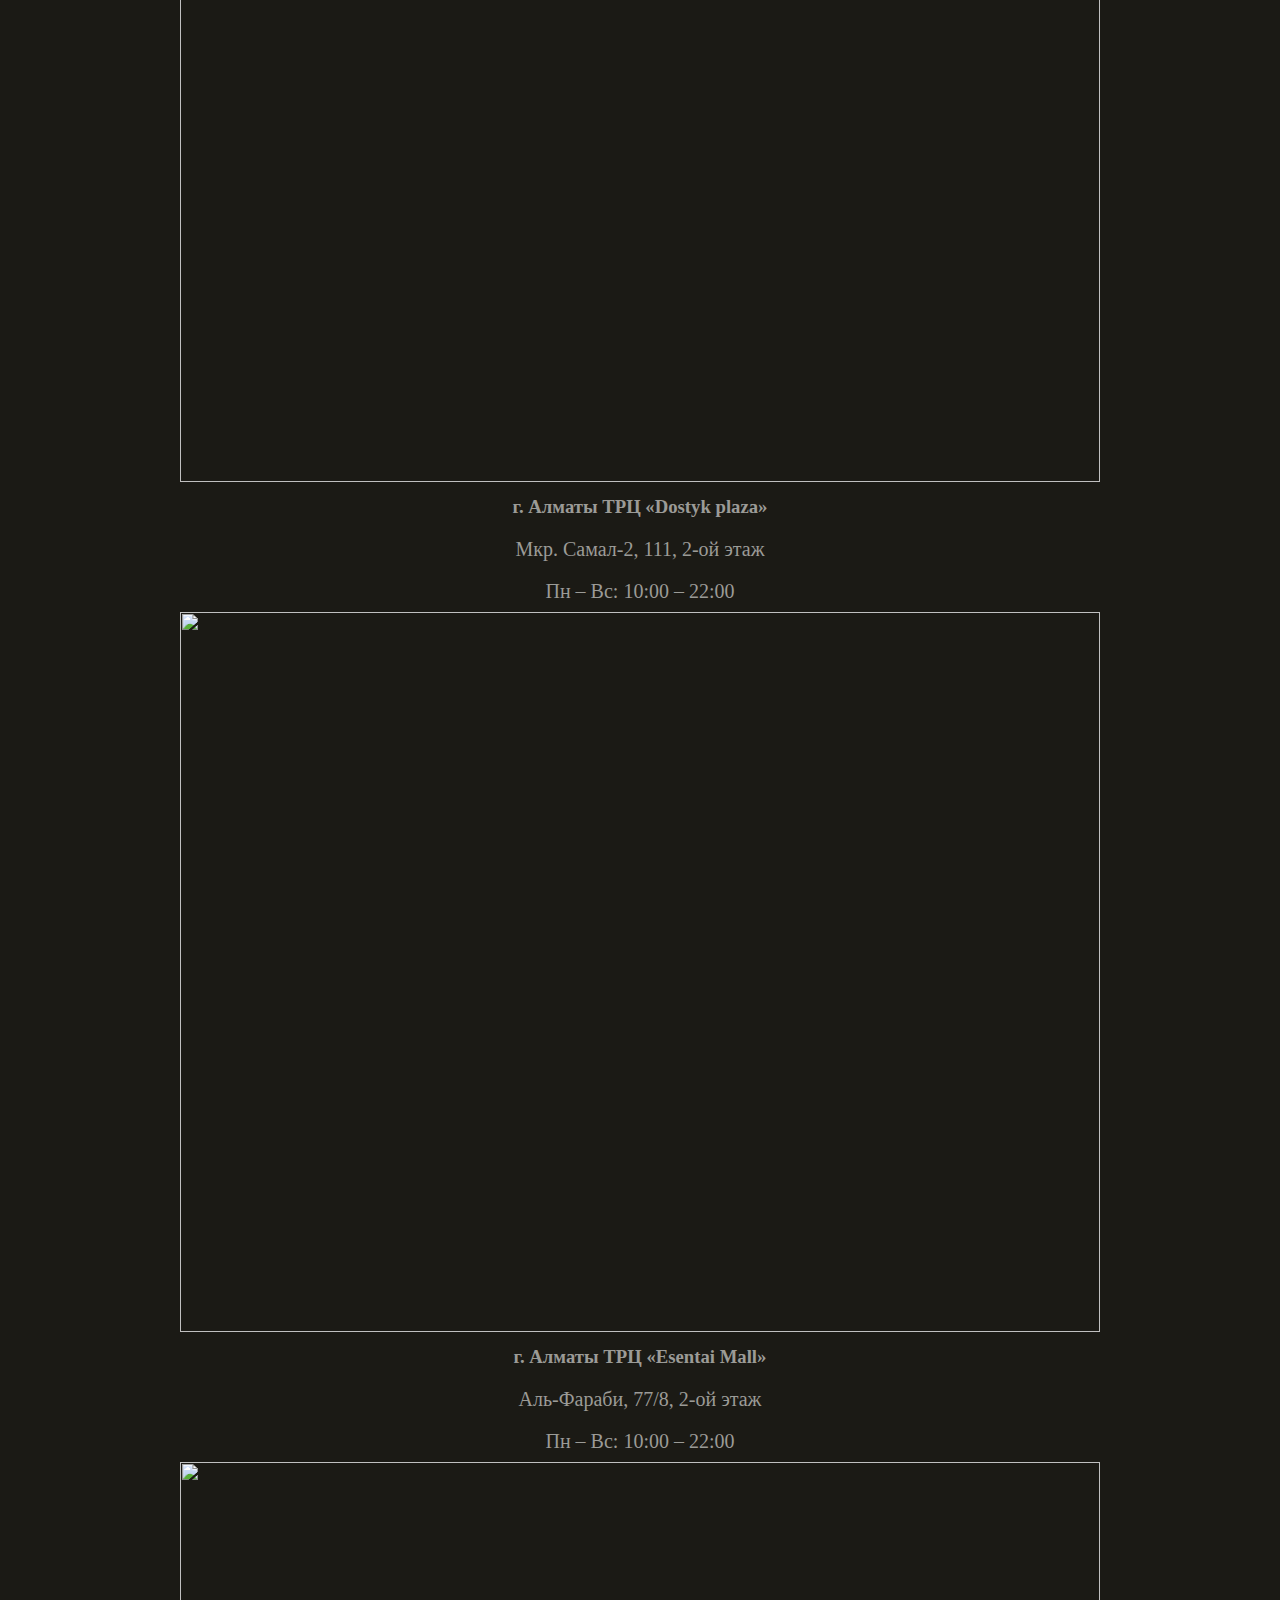
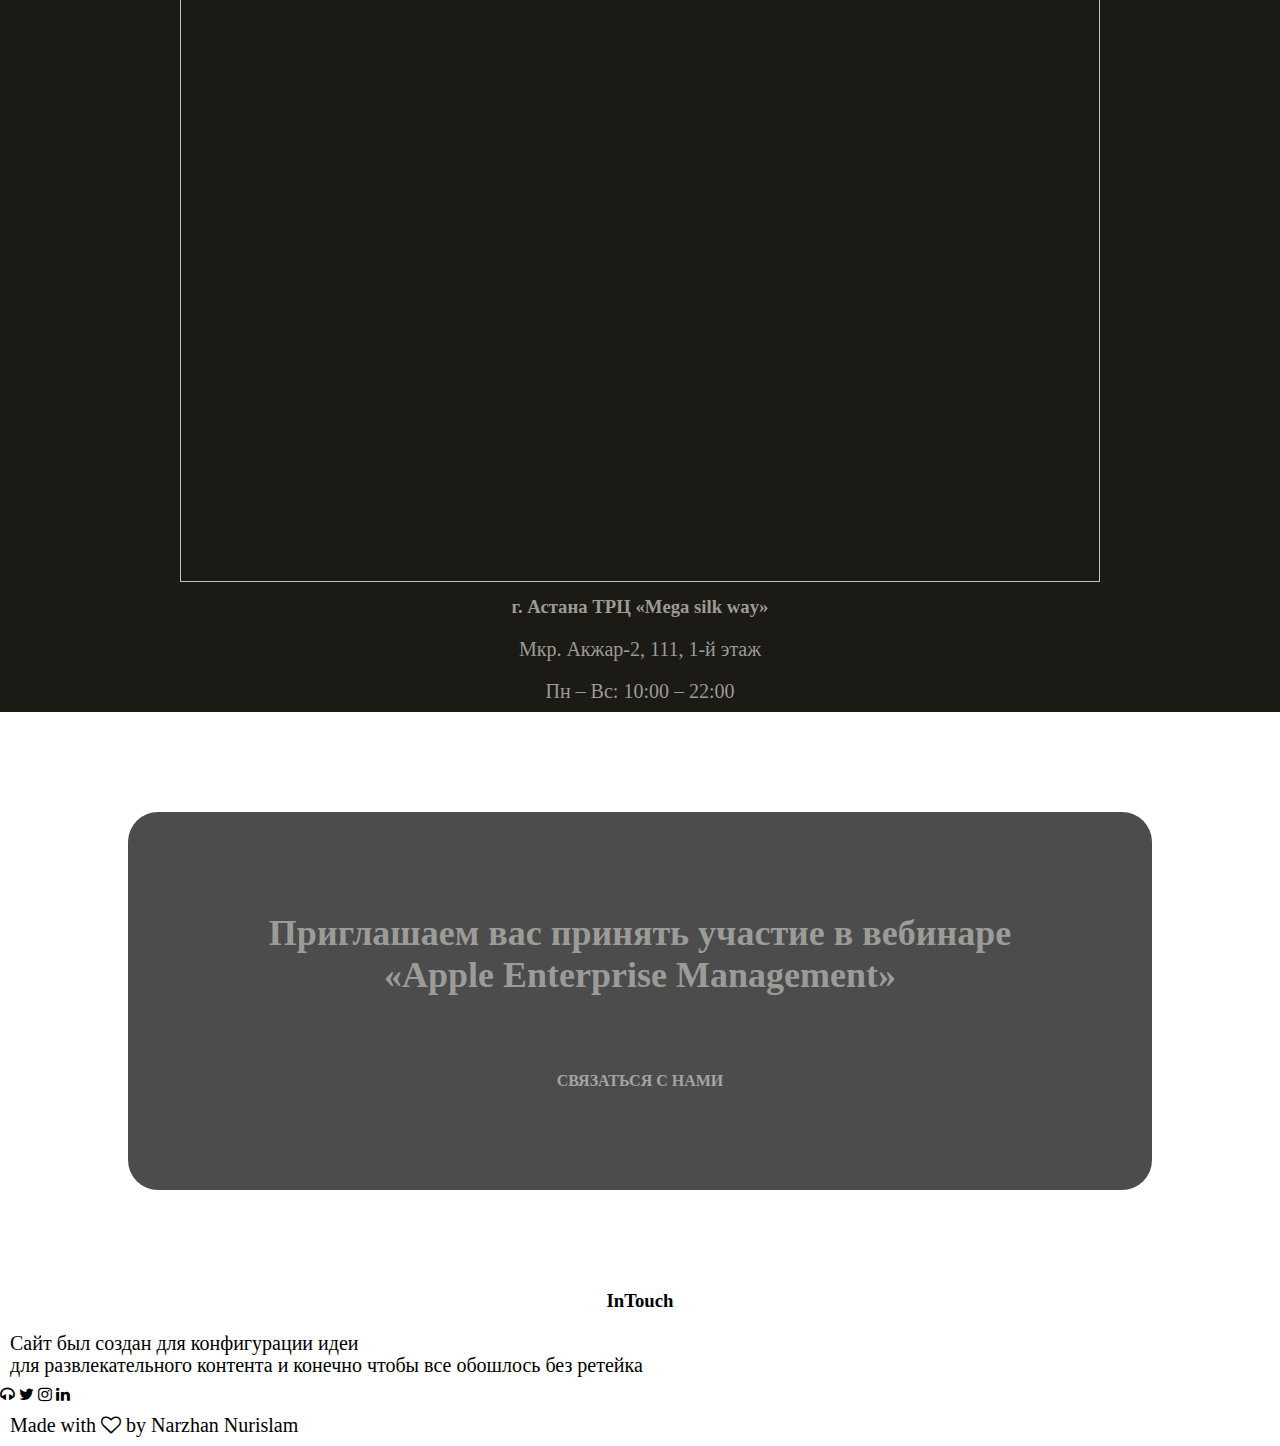
==== commit ee44aa44: "i commit" ====
--- a/about.html
+++ b/about.html
@@ -5,7 +5,8 @@
     <meta http-equiv="X-UA-Compatible" content="IE=edge">
     <meta name="viewport" content="width=device-width, initial-scale=1.0">
     <title>InTouch</title>
-    <link rel="shortcut icon" href="https://ispace.qa/media/wysiwyg/iSpace/ISPACE-logo.png" >
+    <link rel="stylesheet" href="https://cdnjs.cloudflare.com/ajax/libs/font-awesome/4.7.0/css/font-awesome.min.css">
+    <link rel="shortcut icon" href="C:\Users\Nurislam\Desktop\NurislamF\FrondEnd\IMG_2894.PNG" >
     <link rel="stylesheet"  href="about.css">
 </head>
 <body>
@@ -171,5 +172,19 @@
     <a href="" class="adv" style="text-decoration: none; color:rgb(164, 164, 164)"  target="_blank"><b>СВЯЗАТЬСЯ С НАМИ</b></a>
    </section>
 
+
+   <section class="lastp">
+    <h3>InTouch</h3>
+<p>Сайт был создан для конфигурации идеи  <br> для развлекательного контента и конечно чтобы все обошлось без ретейка</p>
+
+<div class="icons">
+    <i class="fa 	fas fa-headphones"></i>
+    <i class="fa fa-twitter"></i>
+    <i class="fa fa-instagram"></i>
+    <i class="fa fa-linkedin"></i>
+</div>
+<p> Made with <i class="fa fa-heart-o"></i> by Narzhan Nurislam</p>
+   </section>
+
 </body>
 </html>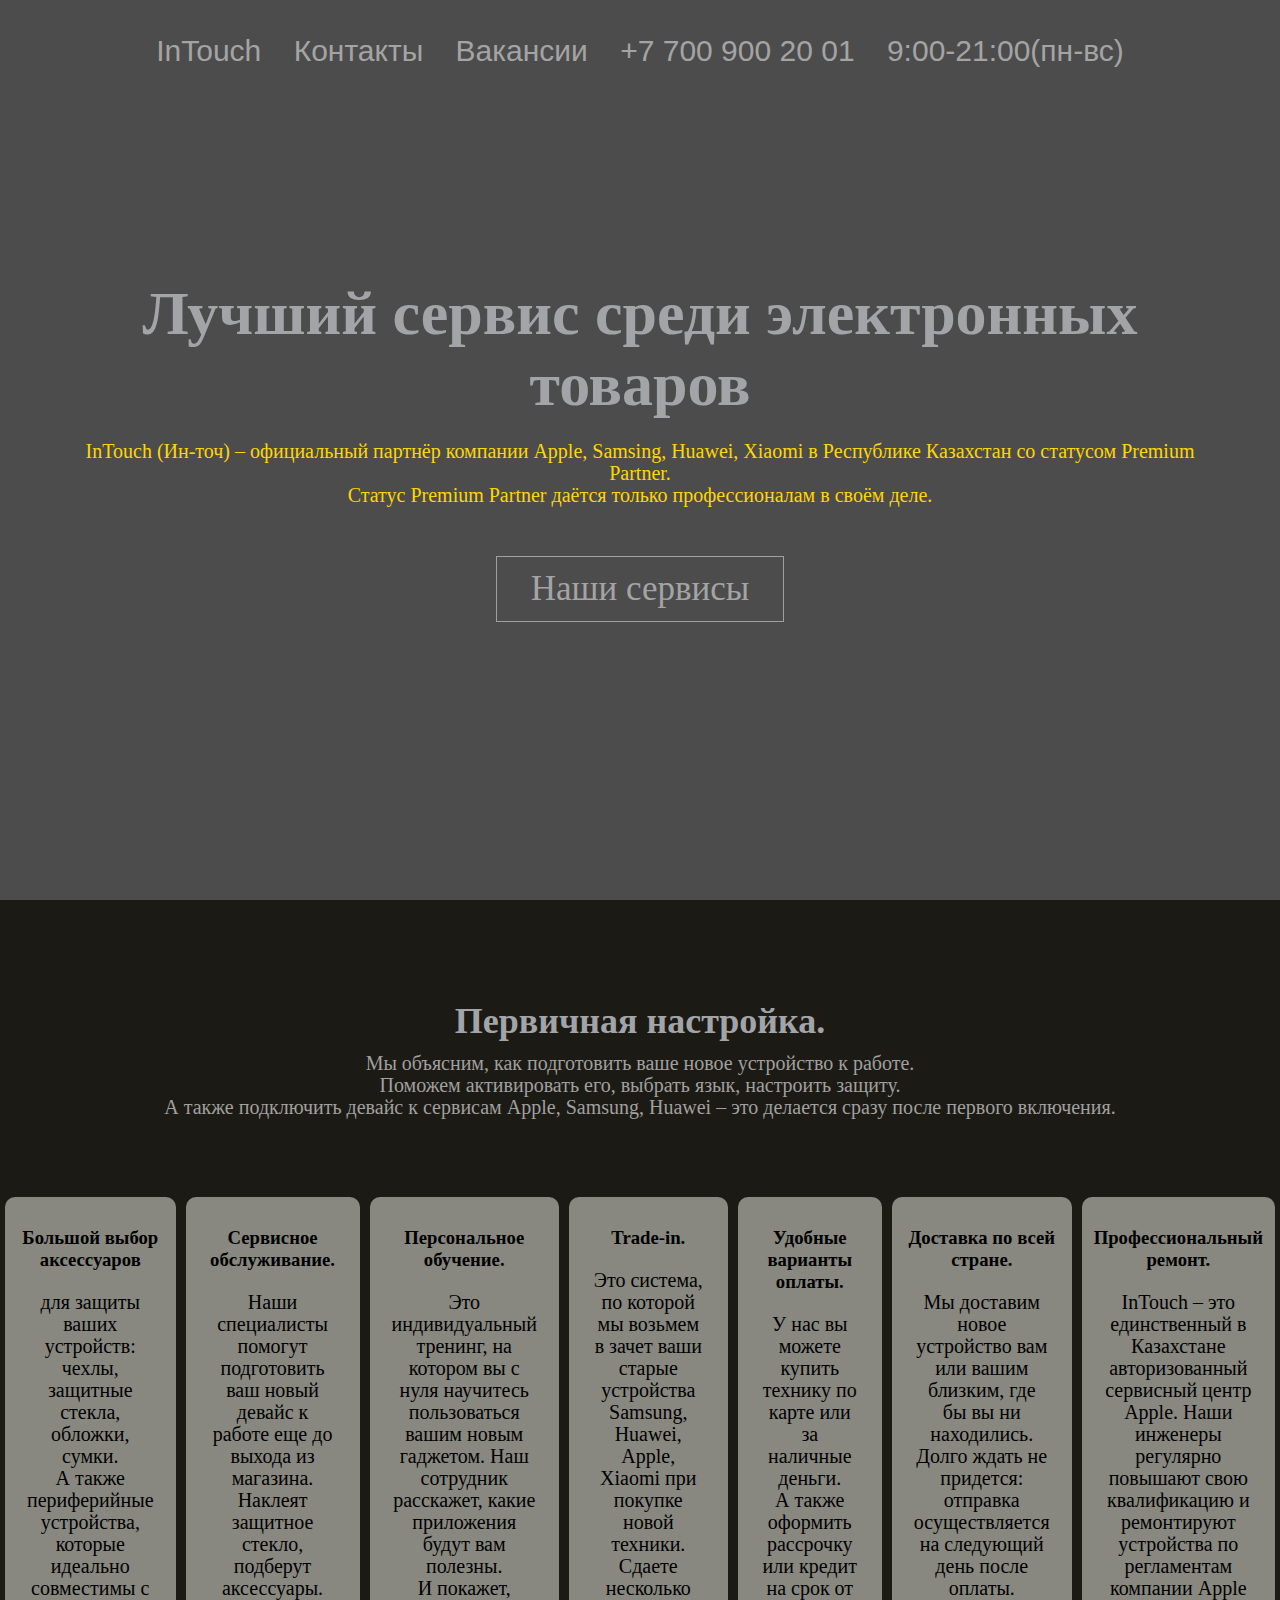
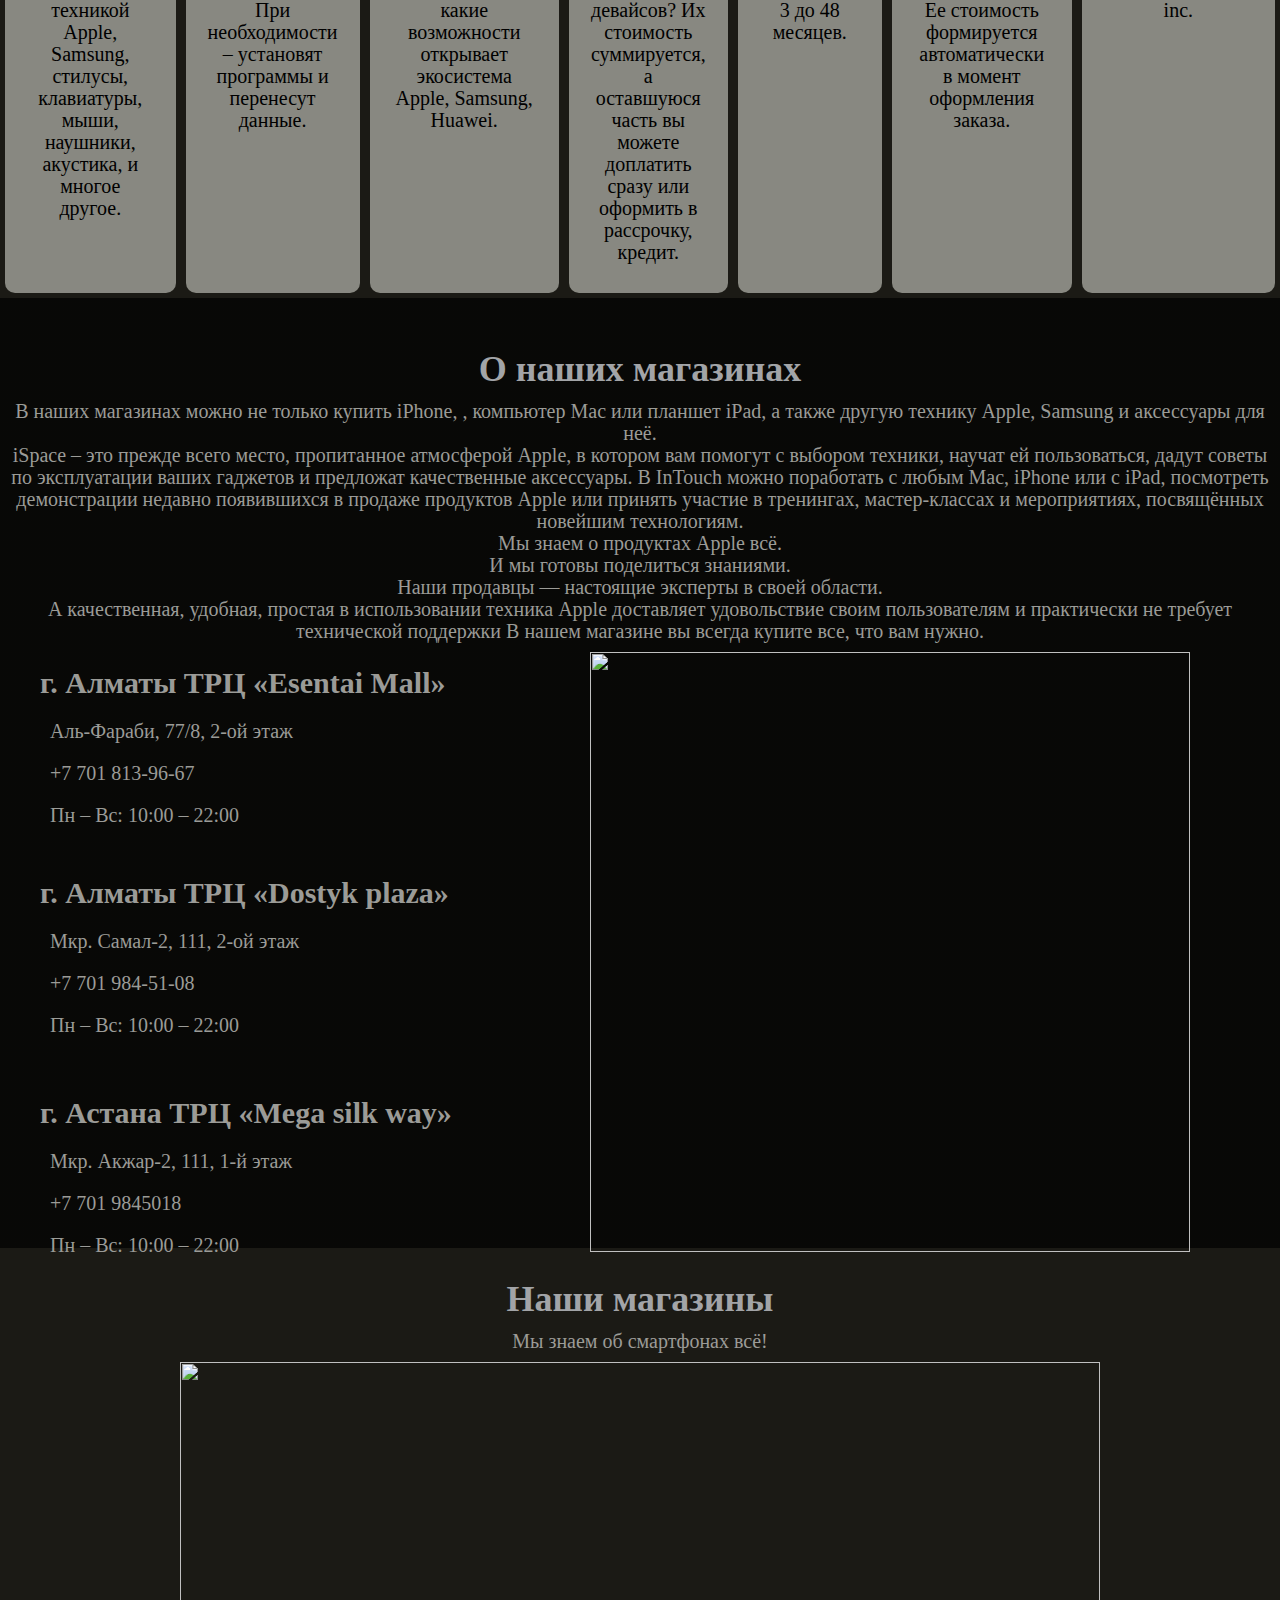
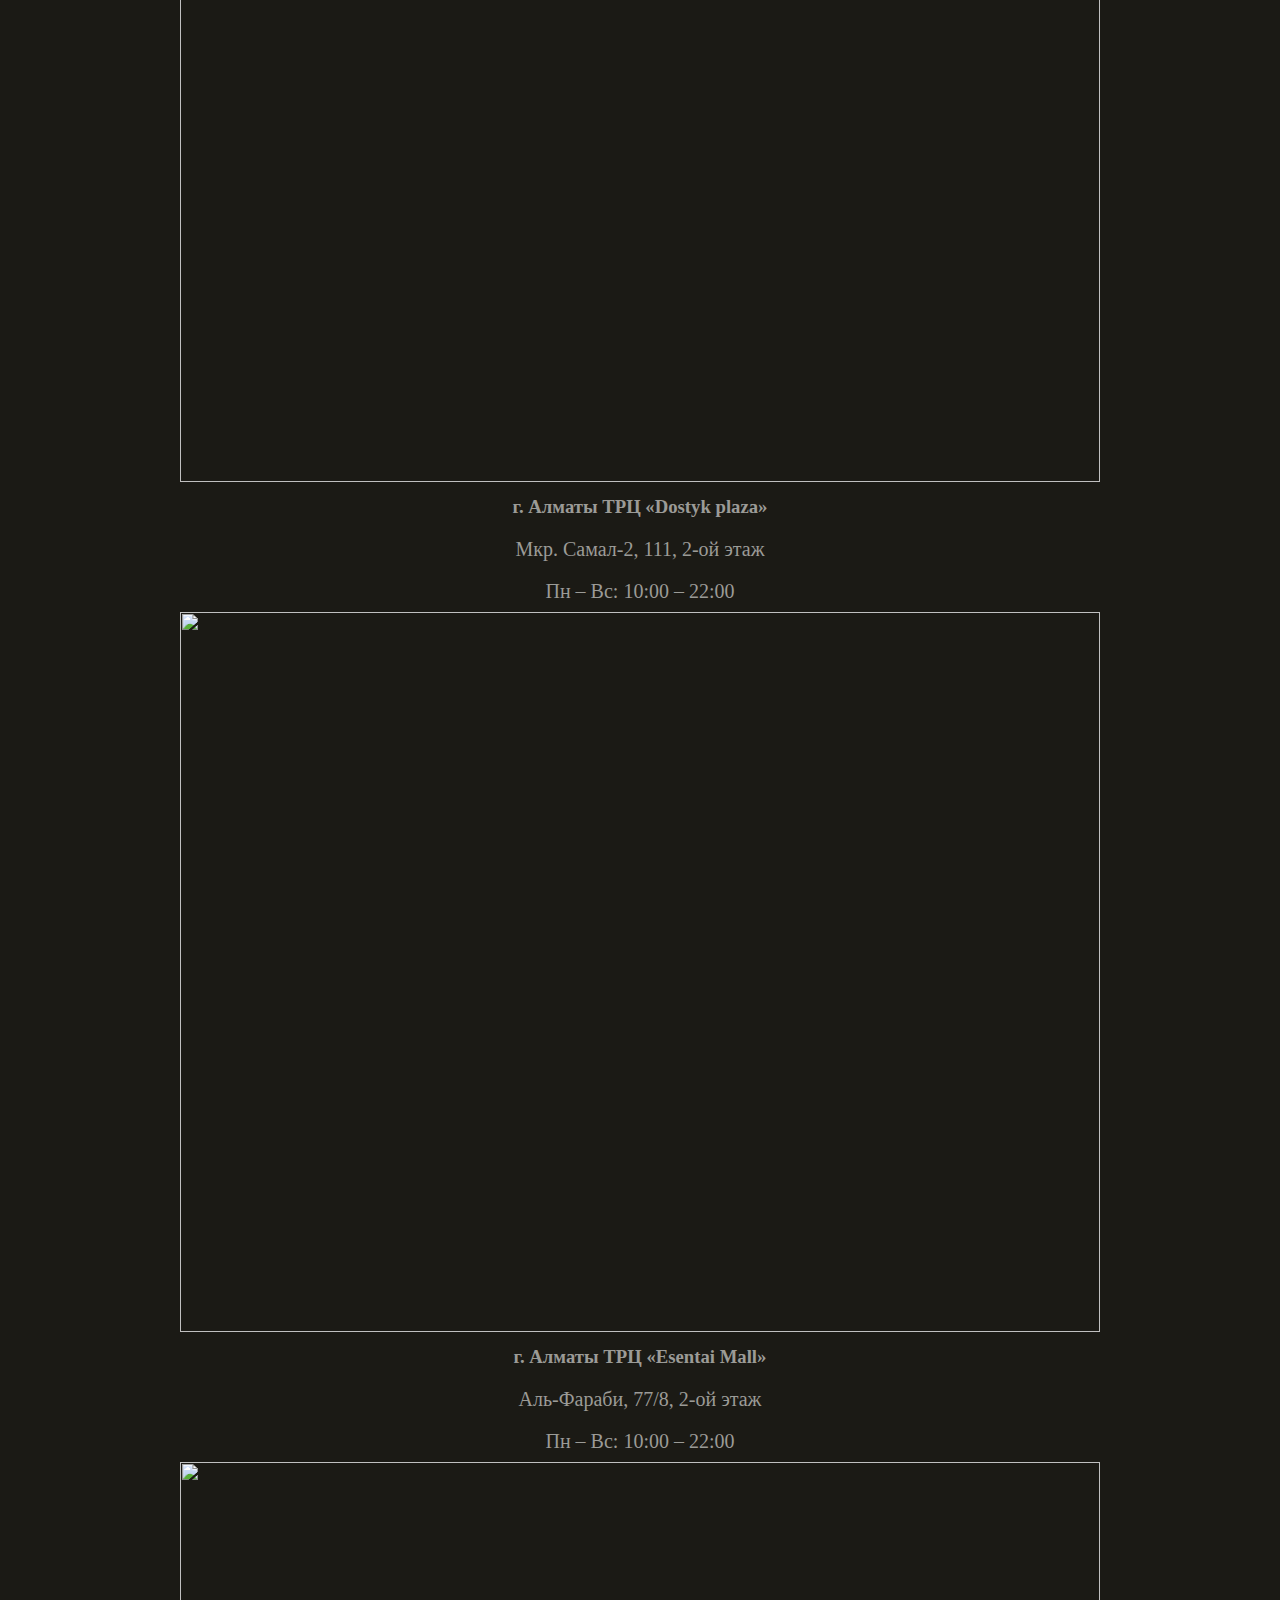
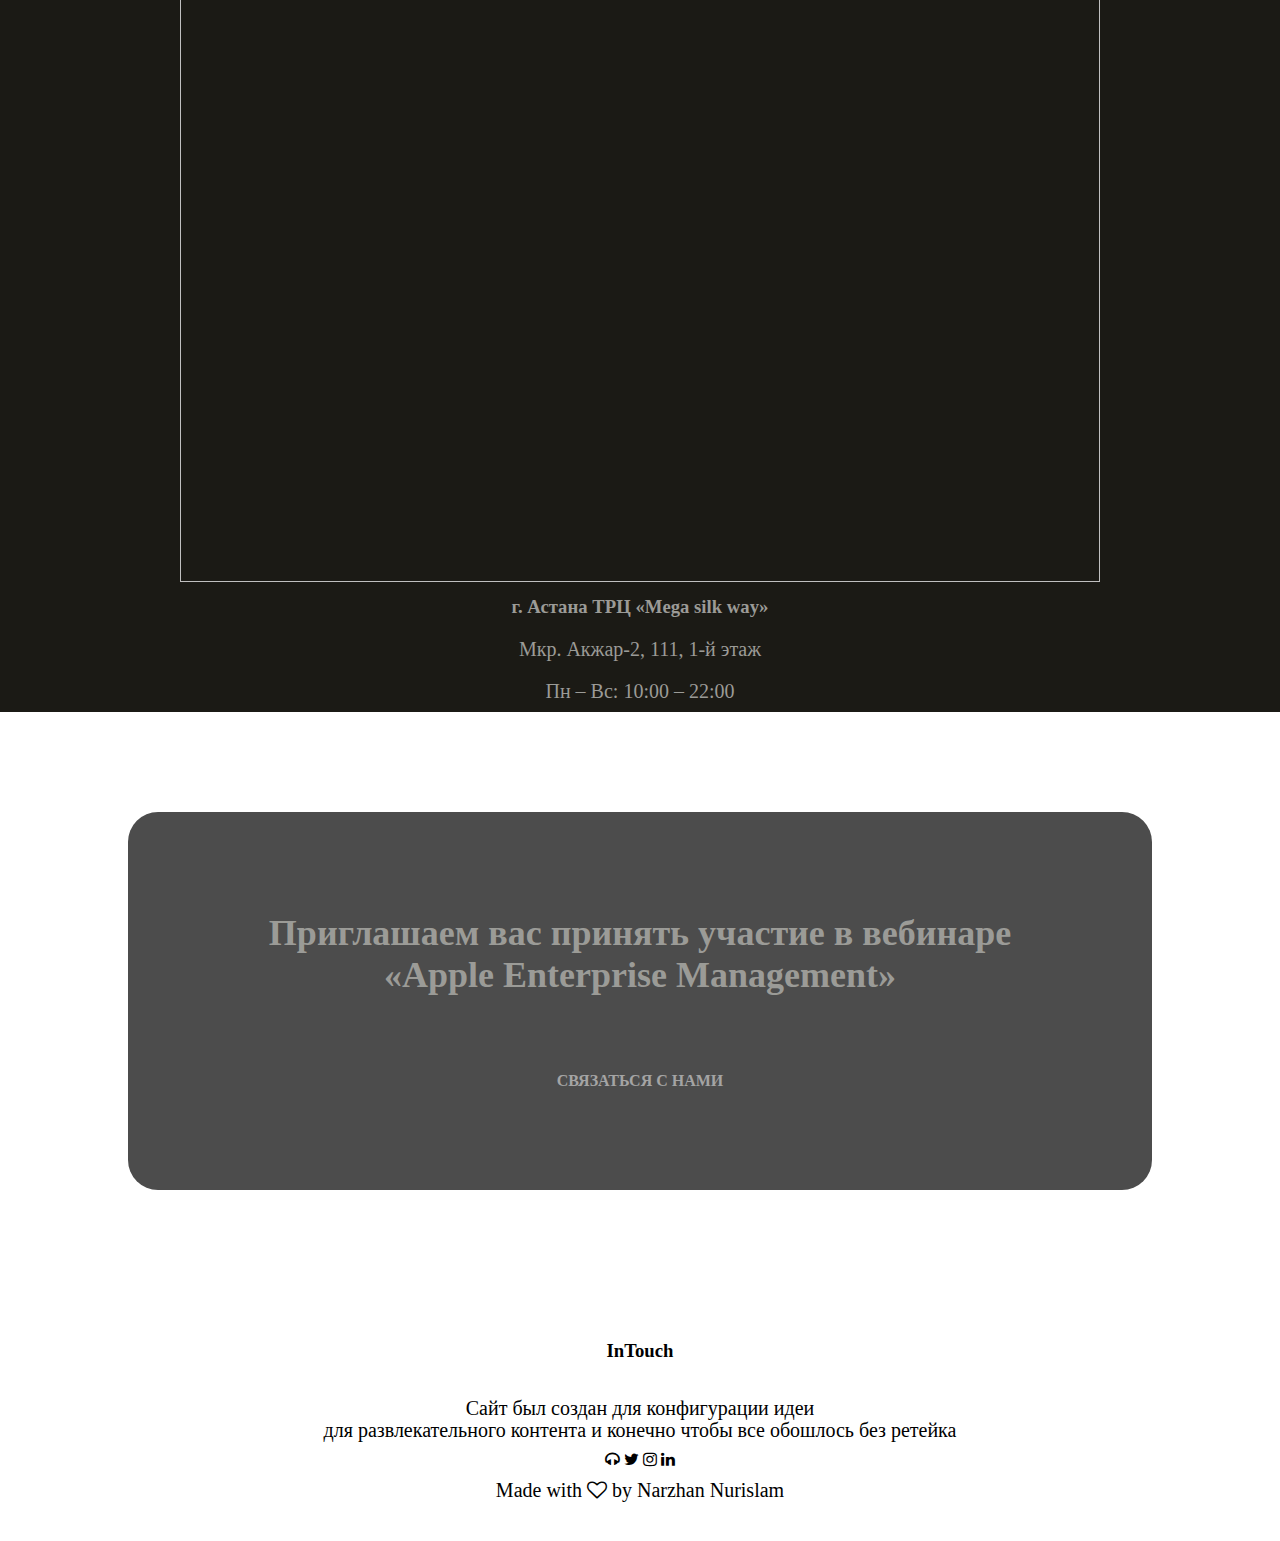
==== commit 6d5e4392: "i commit" ====
--- a/about.html
+++ b/about.html
@@ -17,11 +17,11 @@
                 <div class="navpart">
                    
                     <ul>
-                    <li><a href=""style="text-decoration: none; color:rgb(164, 164, 164)"  target="_blank"> Доставка</a></li>
-                    <li><a href=""style="text-decoration: none; color:rgb(164, 164, 164)"  target="_blank"> Контакты</a></li>
-                    <li><a href=""style="text-decoration: none; color:rgb(164, 164, 164)" target="_blank"> Вакансии</a></li>
-                    <li><a href=""style="text-decoration: none; color:rgb(164, 164, 164)"  target="_blank"> +7 700 900 20 01</a></li>
-                    <li><a href=""style="text-decoration: none; color:rgb(164, 164, 164)"  target="_blank"> 9:00-21:00(пн-вс)</a></li>
+                    <li><a href="index.html"style="text-decoration: none; color:rgb(164, 164, 164)"  > InTouch</a></li>
+                    <li><a href="#lastp"style="text-decoration: none; color:rgb(164, 164, 164)"  > Контакты</a></li>
+                    <li><a href=""style="text-decoration: none; color:rgb(164, 164, 164)" > Вакансии</a></li>
+                    <li><a style="text-decoration: none; color:rgb(164, 164, 164)"  > +7 700 900 20 01</a></li>
+                    <li><a style="text-decoration: none; color:rgb(164, 164, 164)"  > 9:00-21:00(пн-вс)</a></li>
                 </ul>
                 </div>
                 
@@ -95,7 +95,7 @@
 
             <div class="row1">
                 <div class="column1" >
-                    <img src="C:\Users\Nurislam\Desktop\NurislamF\FrondEnd\2022-12-18 03_26_56-О магазине iSpace.png" width="600px" height="600px" alt="">
+                    <img src="2022-12-18 03_26_56-О магазине iSpace.png" width="600px" height="600px" alt="">
                 </div>
                 <div class="column2">
                         <h3>г. Алматы ТРЦ «Esentai Mall»</h3>
@@ -173,7 +173,7 @@
    </section>
 
 
-   <section class="lastp">
+   <section id="lastp" class="lastp">
     <h3>InTouch</h3>
 <p>Сайт был создан для конфигурации идеи  <br> для развлекательного контента и конечно чтобы все обошлось без ретейка</p>
 
--- a/about.css
+++ b/about.css
@@ -78,6 +78,9 @@
     position: relative;
     cursor:help;
 }
+html{
+    scroll-behavior: smooth;
+}
 .btn1:hover{
     border: 1px rgb(213, 205, 205);
     background: #000000;
@@ -96,15 +99,15 @@
     }
    
     .navpart{
-        position:absolute;
+       
         background: #741010;
         height: 100vh;
         width: 200px;
         top: 0;
         right: 0;
-        text-align: left;
+        text-align: center;
         z-index: 2;
-        font-size: 15px;
+        font-size: 21px;
 
     }
         nav .fa{
@@ -115,7 +118,8 @@
             cursor: pointer;            
         }
         .navpart  ul{
-                padding: 30px;
+                padding: 130px;
+                
 
         }
 
@@ -313,4 +317,24 @@
     color: #9b9b97;
     margin-bottom: 40px;
     padding: 0;
+ }
+
+ .lastp{
+    width: 100%;
+    text-align: center;
+    padding: 30px 0;
+
+ }
+
+ .lastp h3{
+    margin-bottom: 25px;
+    margin-top: 20px;
+    font-weight: 600;
+    
+ }
+ @media only screen and (max-width:850px) {
+    .row1{
+        display: none;
+    }
+    
  }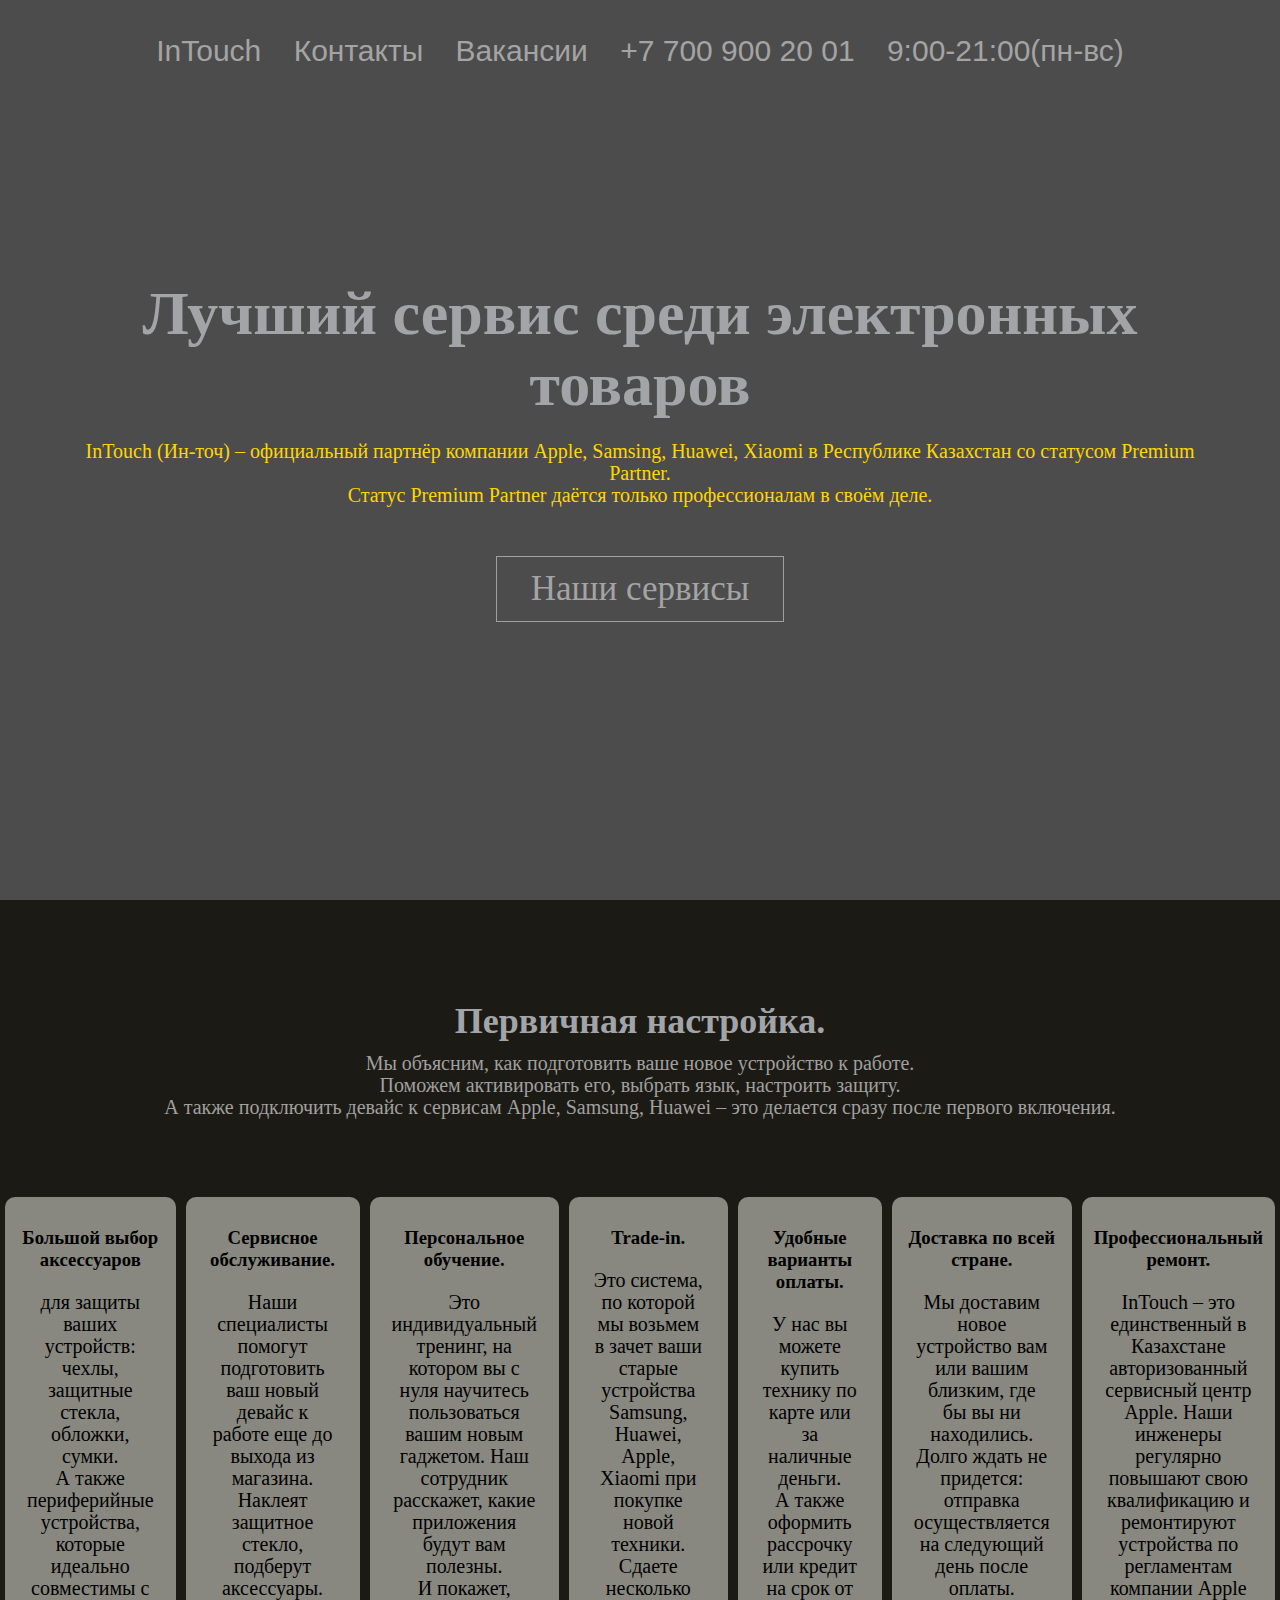
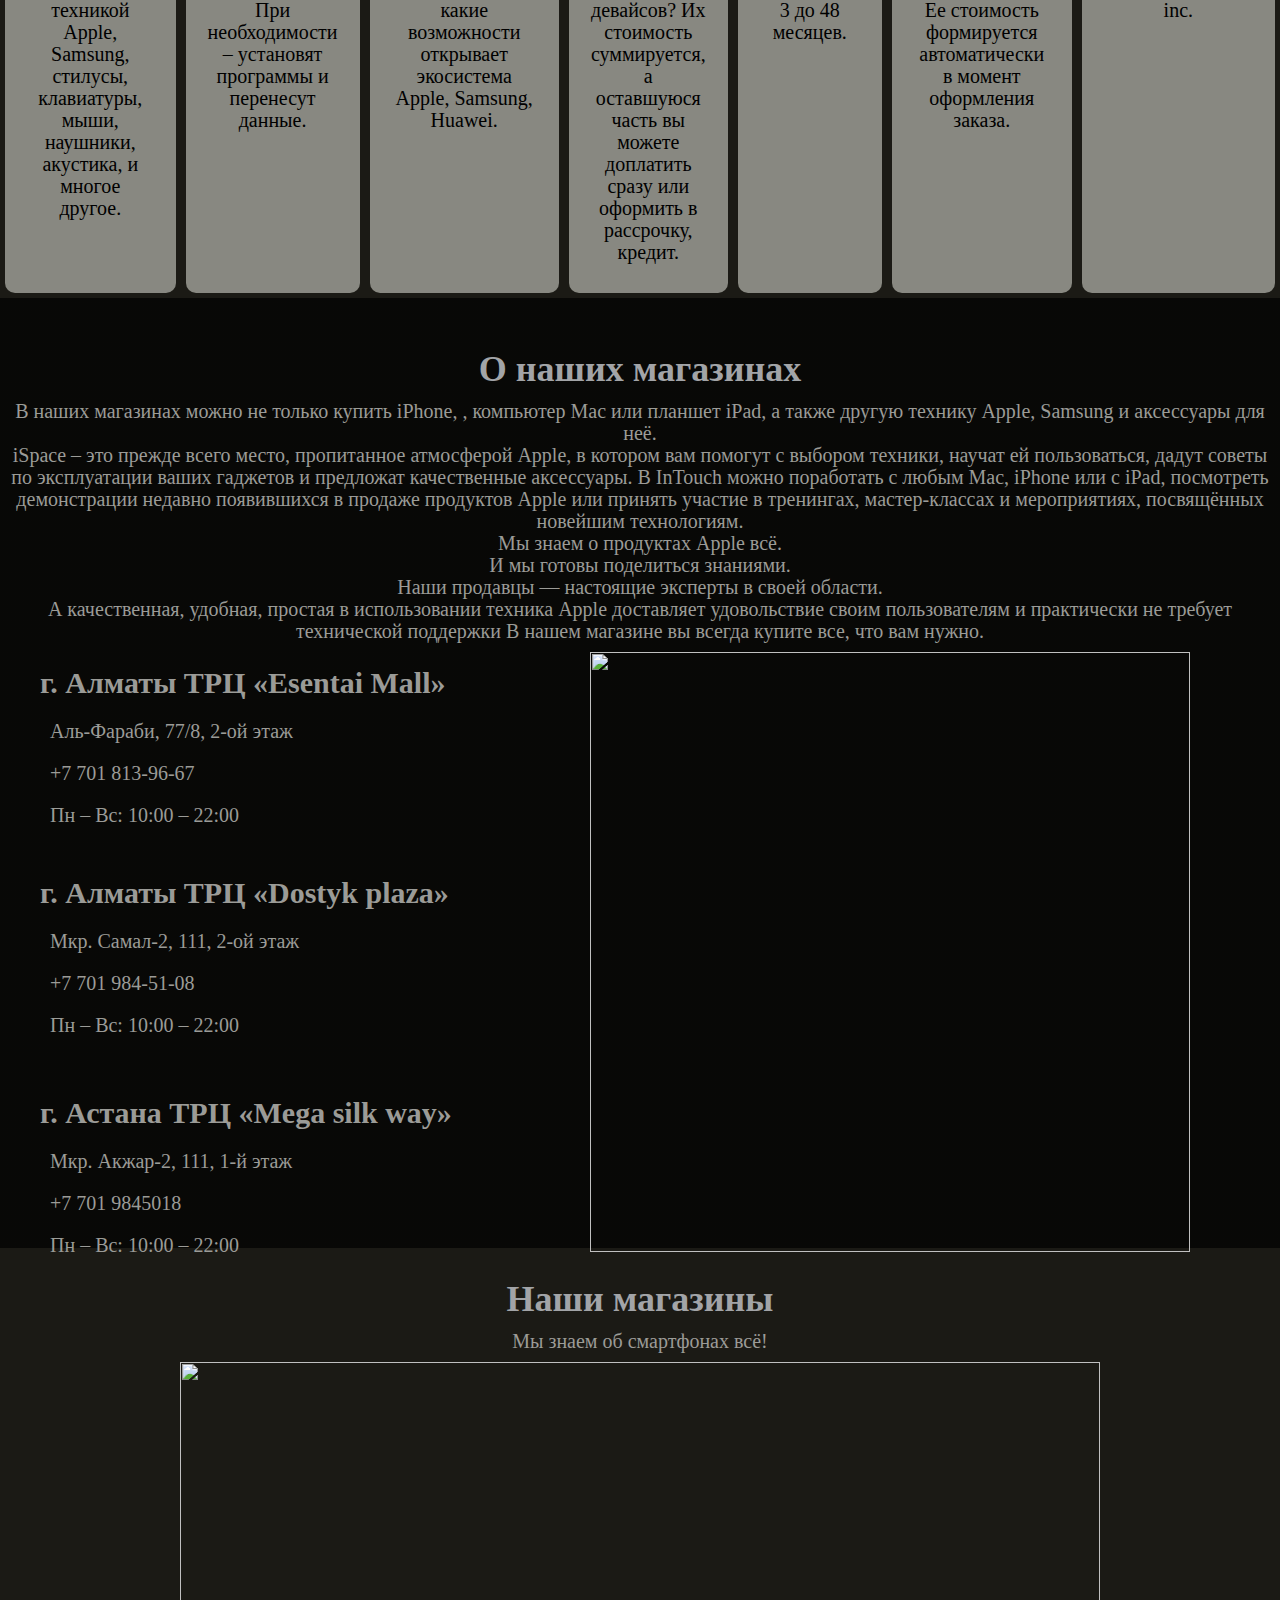
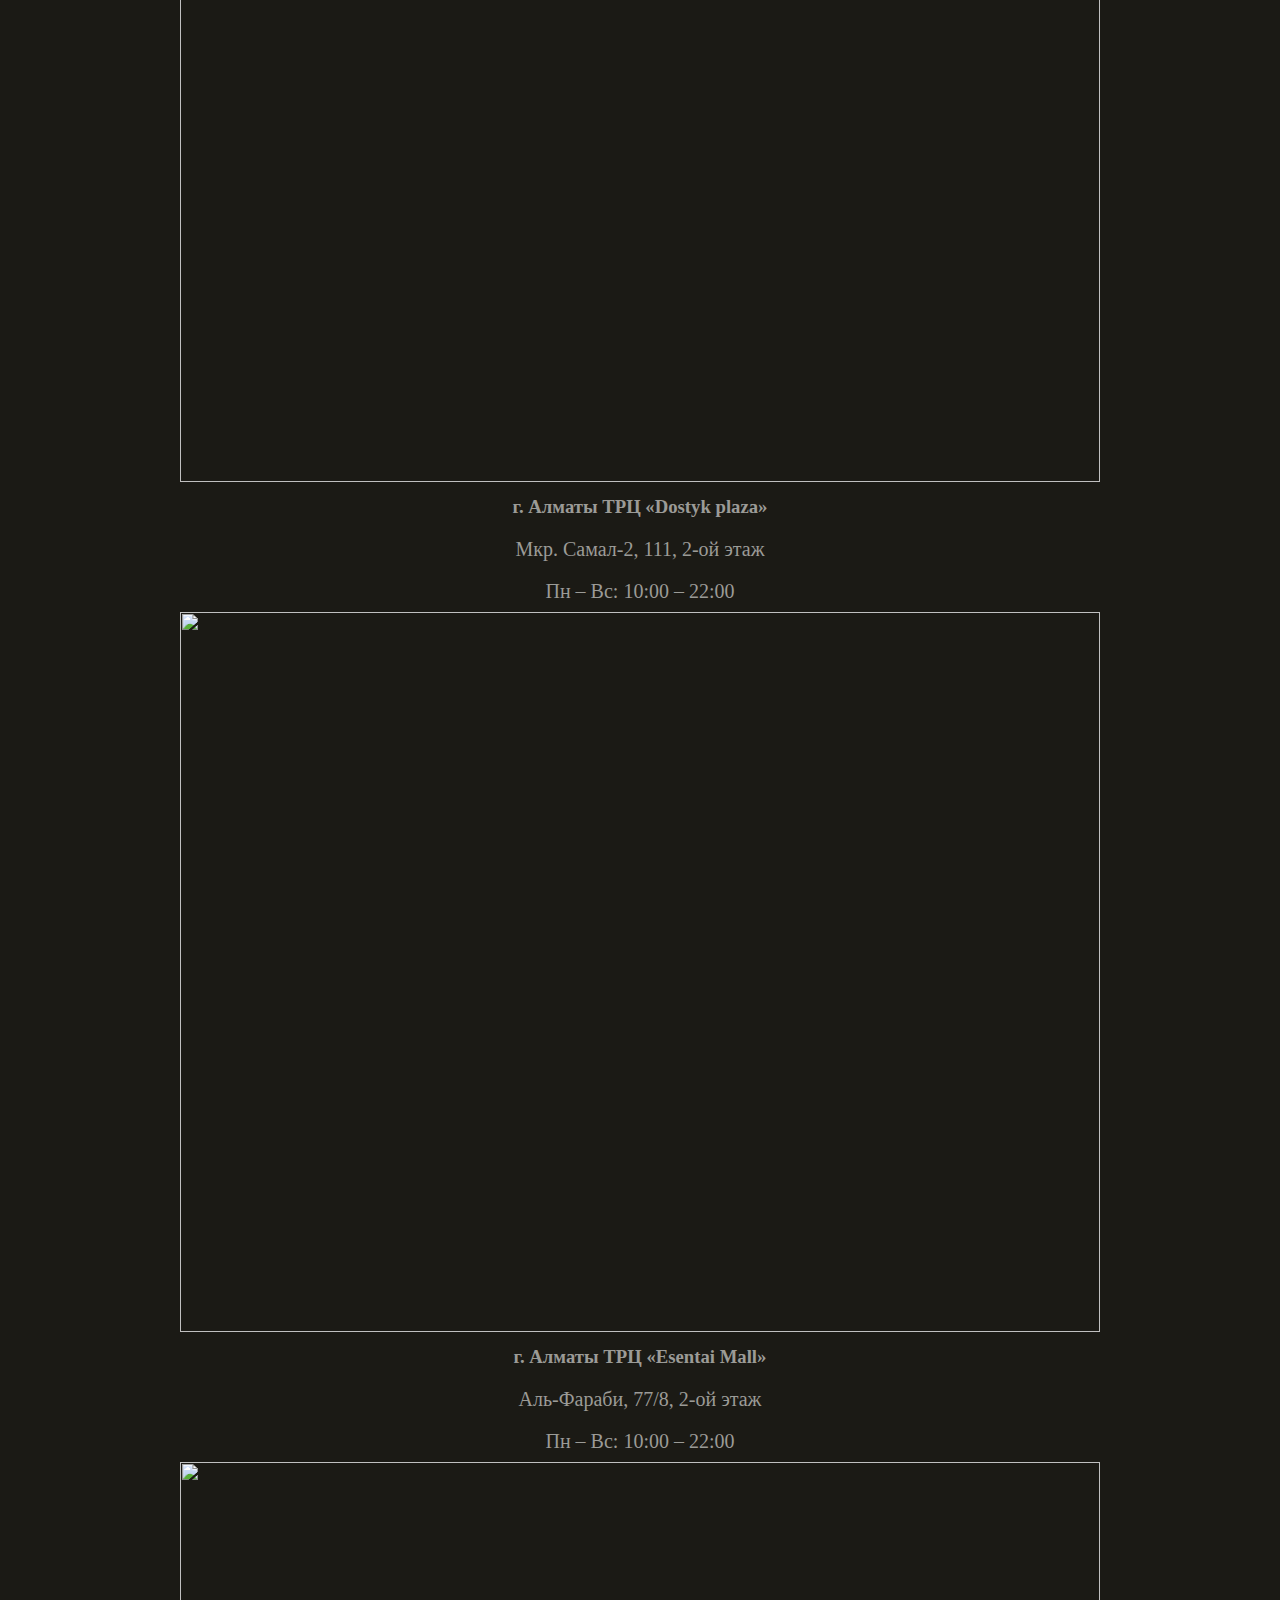
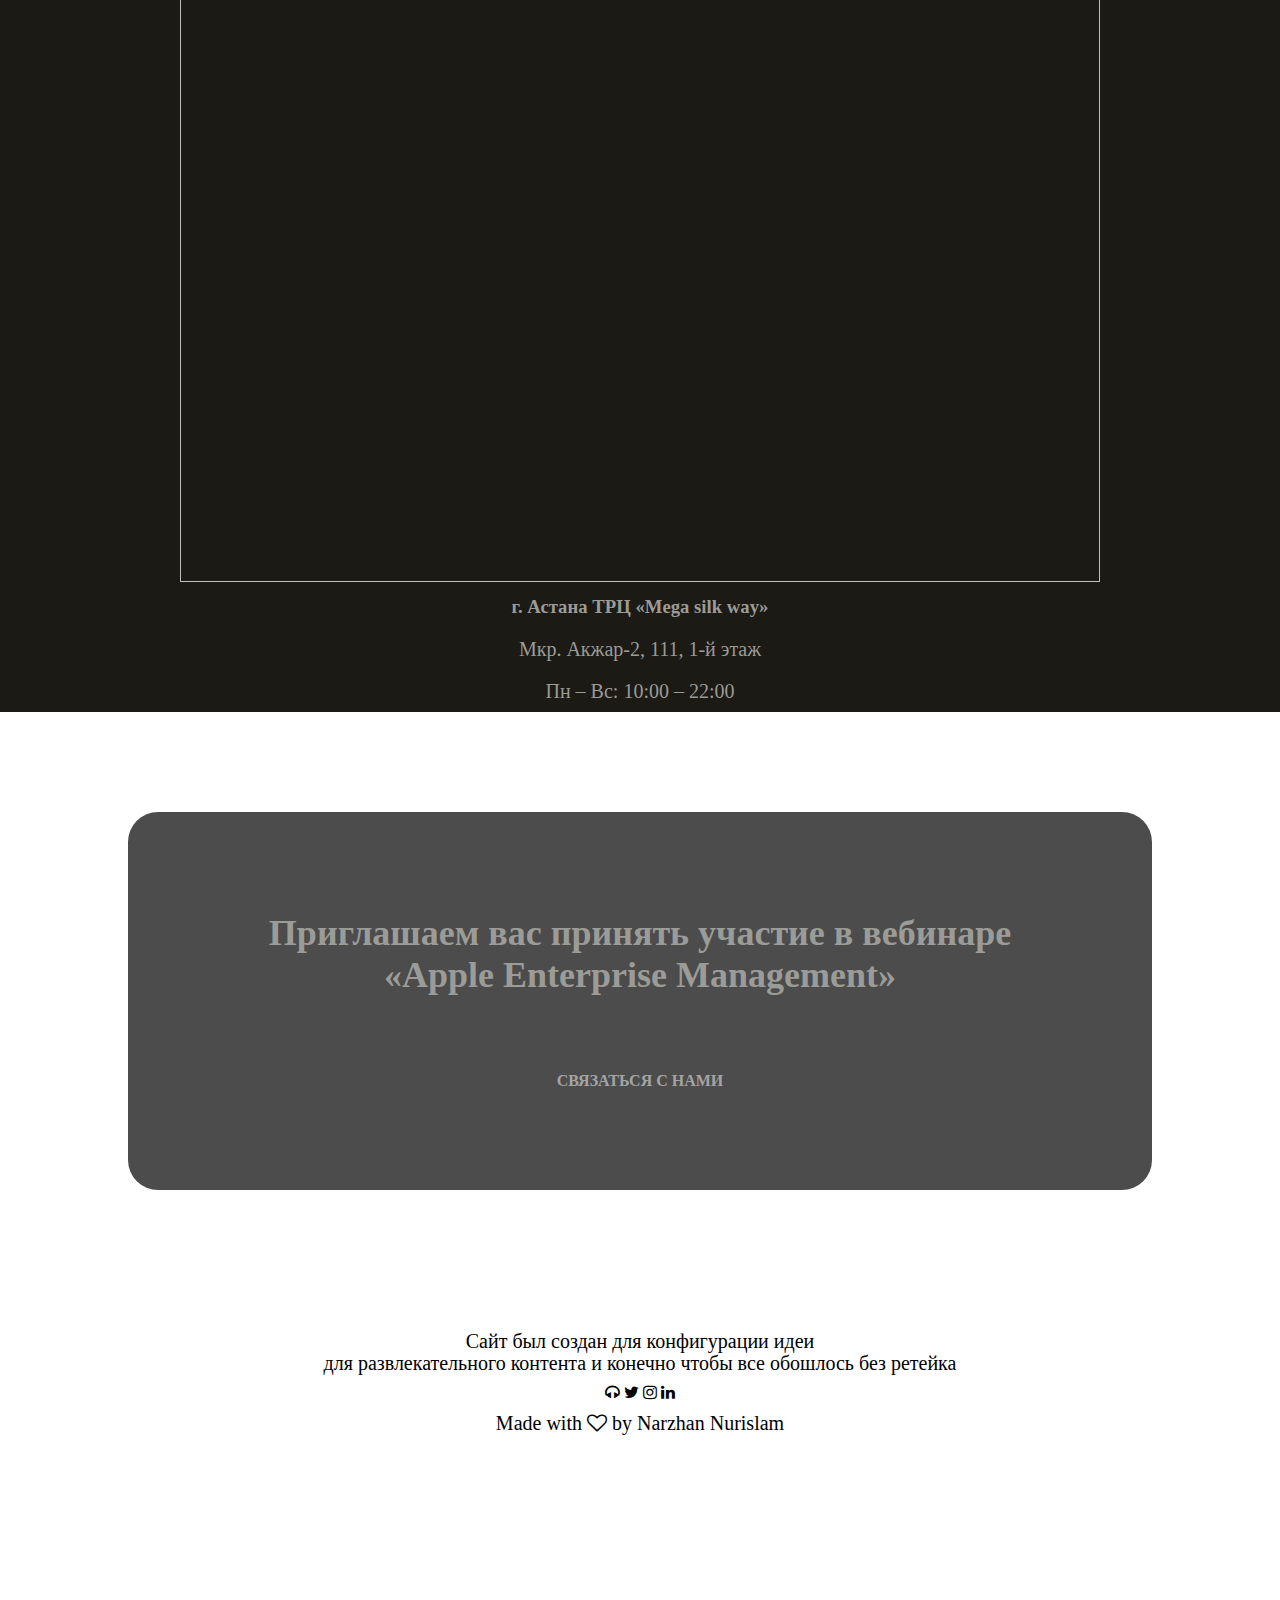
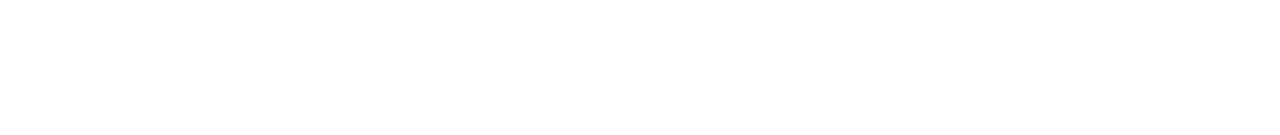
==== commit 676c7324: "ss" ====
--- a/about.html
+++ b/about.html
@@ -174,7 +174,19 @@
 
 
    <section id="lastp" class="lastp">
-    <h3>InTouch</h3>
+    <div class="text-warp">
+        <div class="text">
+          <h1>In Touch</h1>
+          <h1>In Touch</h1>
+          <h1>In Touch</h1>
+          <h1>In Touch</h1>
+          <h1>In Touch</h1>
+          <h1>In Touch</h1>
+          <h1>In Touch</h1>
+          <h1>In Touch</h1>
+          <h1>In Touch</h1>
+        </div>
+      </div>
 <p>Сайт был создан для конфигурации идеи  <br> для развлекательного контента и конечно чтобы все обошлось без ретейка</p>
 
 <div class="icons">
@@ -186,5 +198,8 @@
 <p> Made with <i class="fa fa-heart-o"></i> by Narzhan Nurislam</p>
    </section>
 
+
+   <script src="about.js"></script>
+
 </body>
 </html>--- a/about.css
+++ b/about.css
@@ -337,4 +337,36 @@
         display: none;
     }
     
- }+ }
+
+
+
+
+ .text-warp{width:500px;margin:0 auto 0;-webkit-perspective:1200;}
+.text{-webkit-transform-style:preserve-3d;position:relative;
+  -webkit-transform-origin:center center;
+-webkit-animation:wobble 5s ease-in-out infinite;
+}
+.text h1{font-size:100px;font-family:"helvetica neue";position:absolute;top:300px;color:#fff;
+  -webkit-animation:color 10s ease-in-out infinite;
+}
+@-webkit-keyframes wobble{
+  from,to{-webkit-transform:rotate3D(1,1,1,30deg);}
+  25%{-webkit-transform:rotate3D(-1,1,-1,30deg);}
+  50%{-webkit-transform:rotate3D(-1,-1,1,30deg);}
+  75%{-webkit-transform:rotate3D(1,-1,-1,30deg);}
+}
+@-webkit-keyframes color{
+  from,to{text-shadow:0 0 45px rgba(255,0,0,0.5);}
+  25%{text-shadow:0 0 45px rgba(255,255,0,0.5);}
+  50%{text-shadow:0 0 45px rgba(0,255,0,0.5);}
+  75%{text-shadow:0 0 45px rgba(255,0,255,0.5);}
+}
+.text h1:nth-child(2){-webkit-transform:translateZ(5px);}
+.text h1:nth-child(3){-webkit-transform:translateZ(10px);}
+.text h1:nth-child(4){-webkit-transform:translateZ(15px);}
+.text h1:nth-child(5){-webkit-transform:translateZ(20px);}
+.text h1:nth-child(6){-webkit-transform:translateZ(25px);}
+.text h1:nth-child(7){-webkit-transform:translateZ(30px);}
+.text h1:nth-child(8){-webkit-transform:translateZ(35px);}
+.text h1:nth-child(9){-webkit-transform:translateZ(40px);}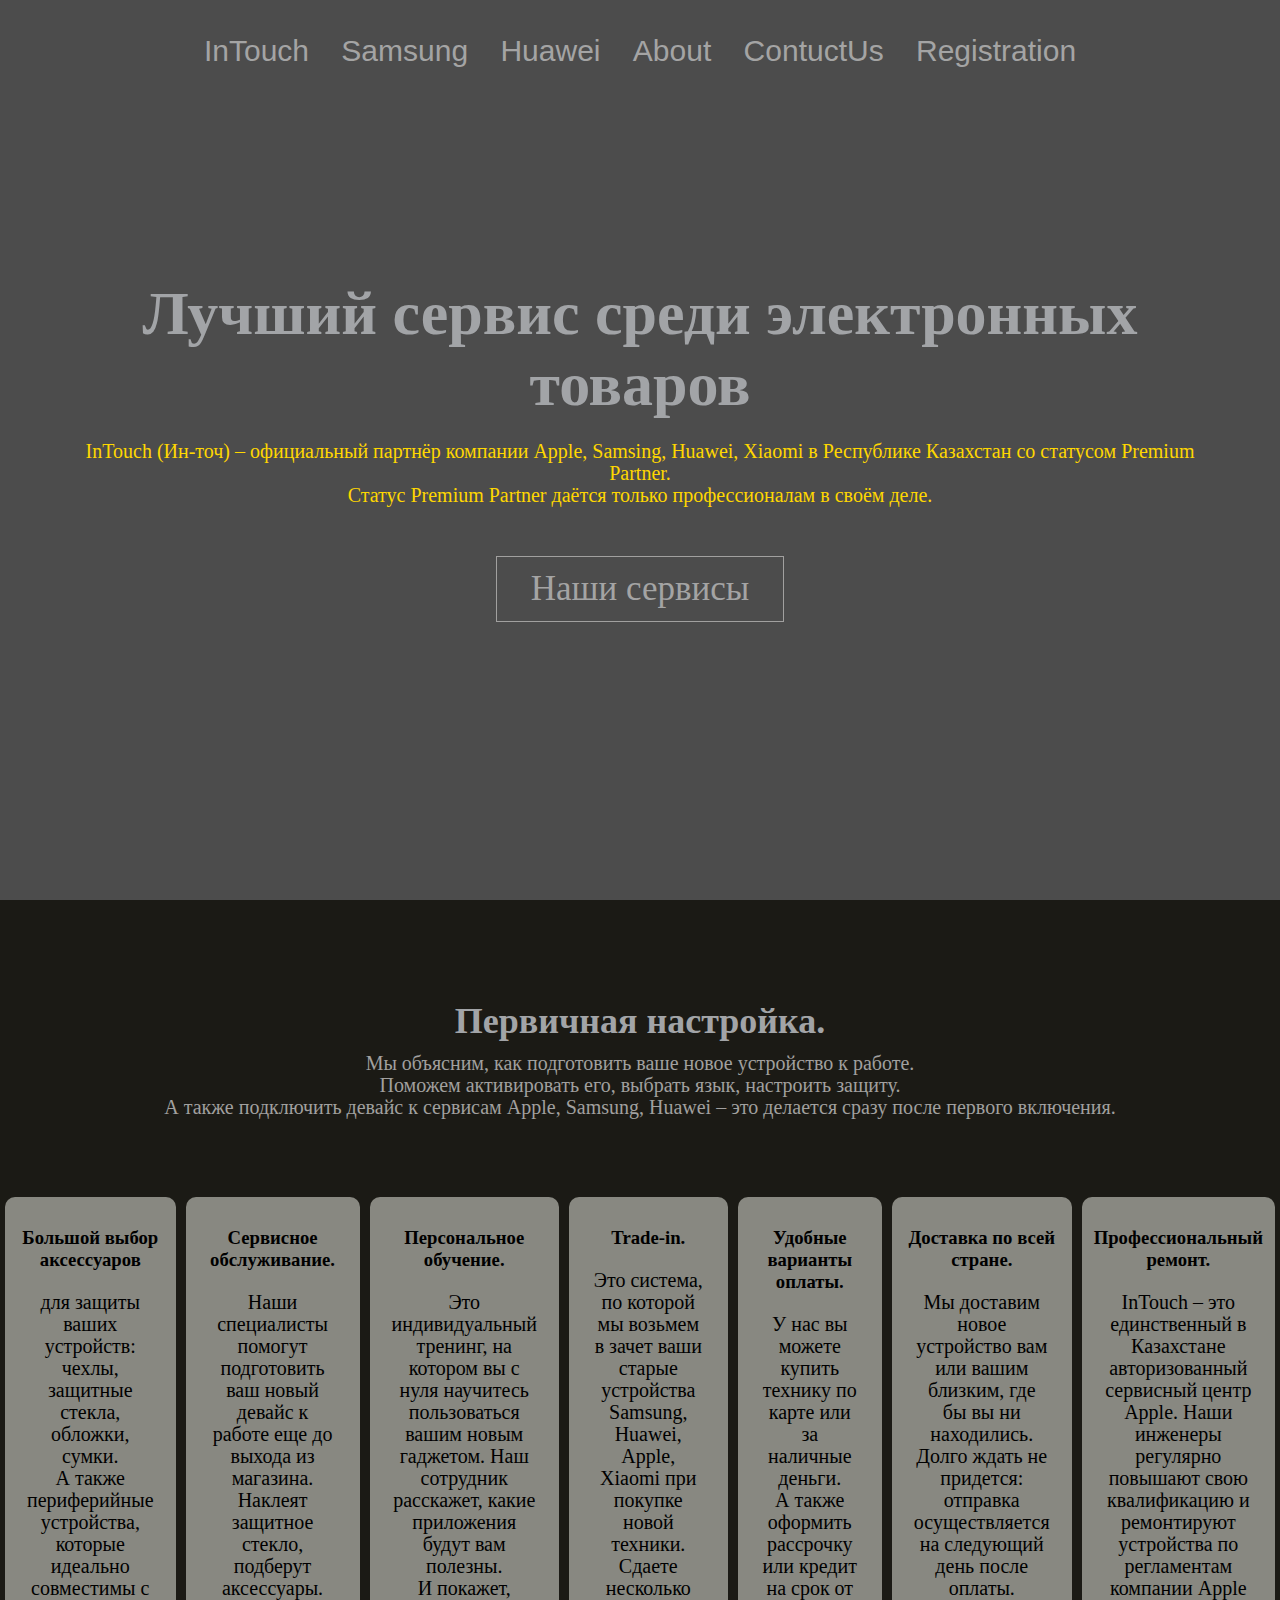
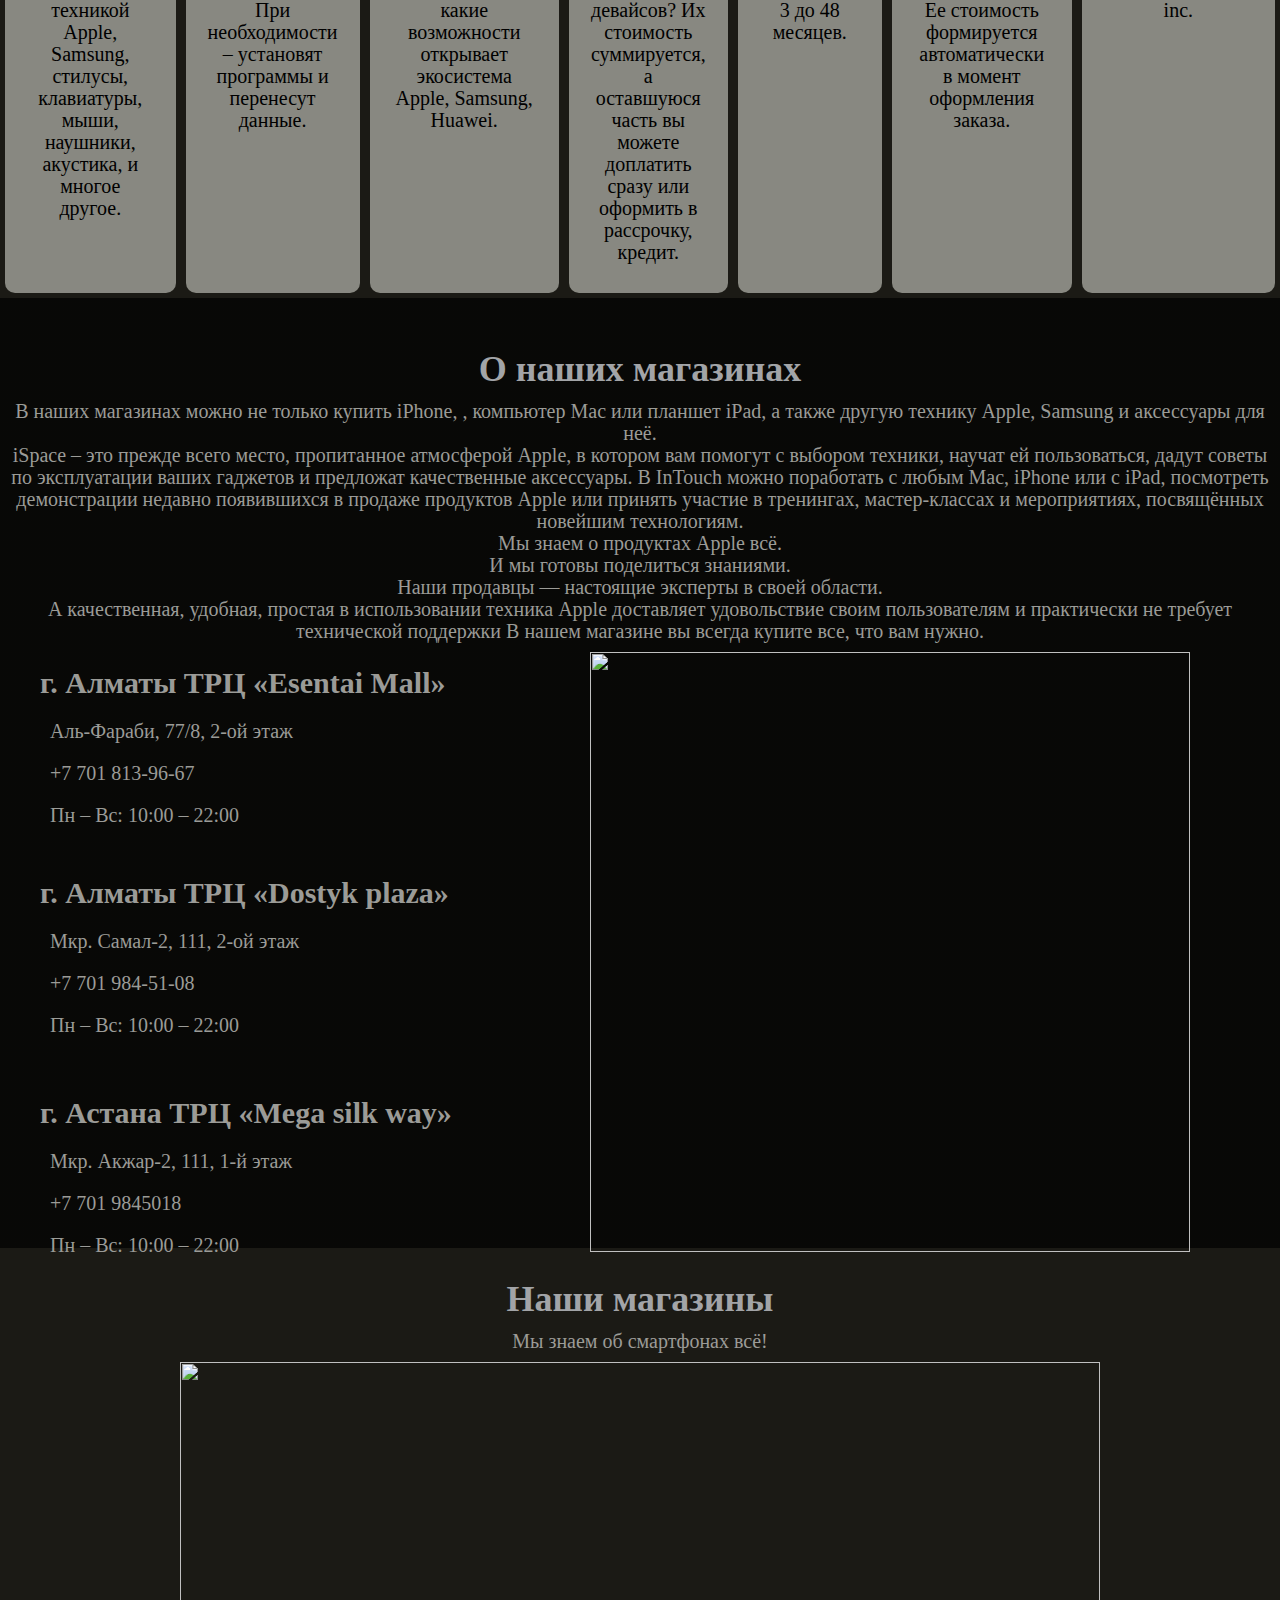
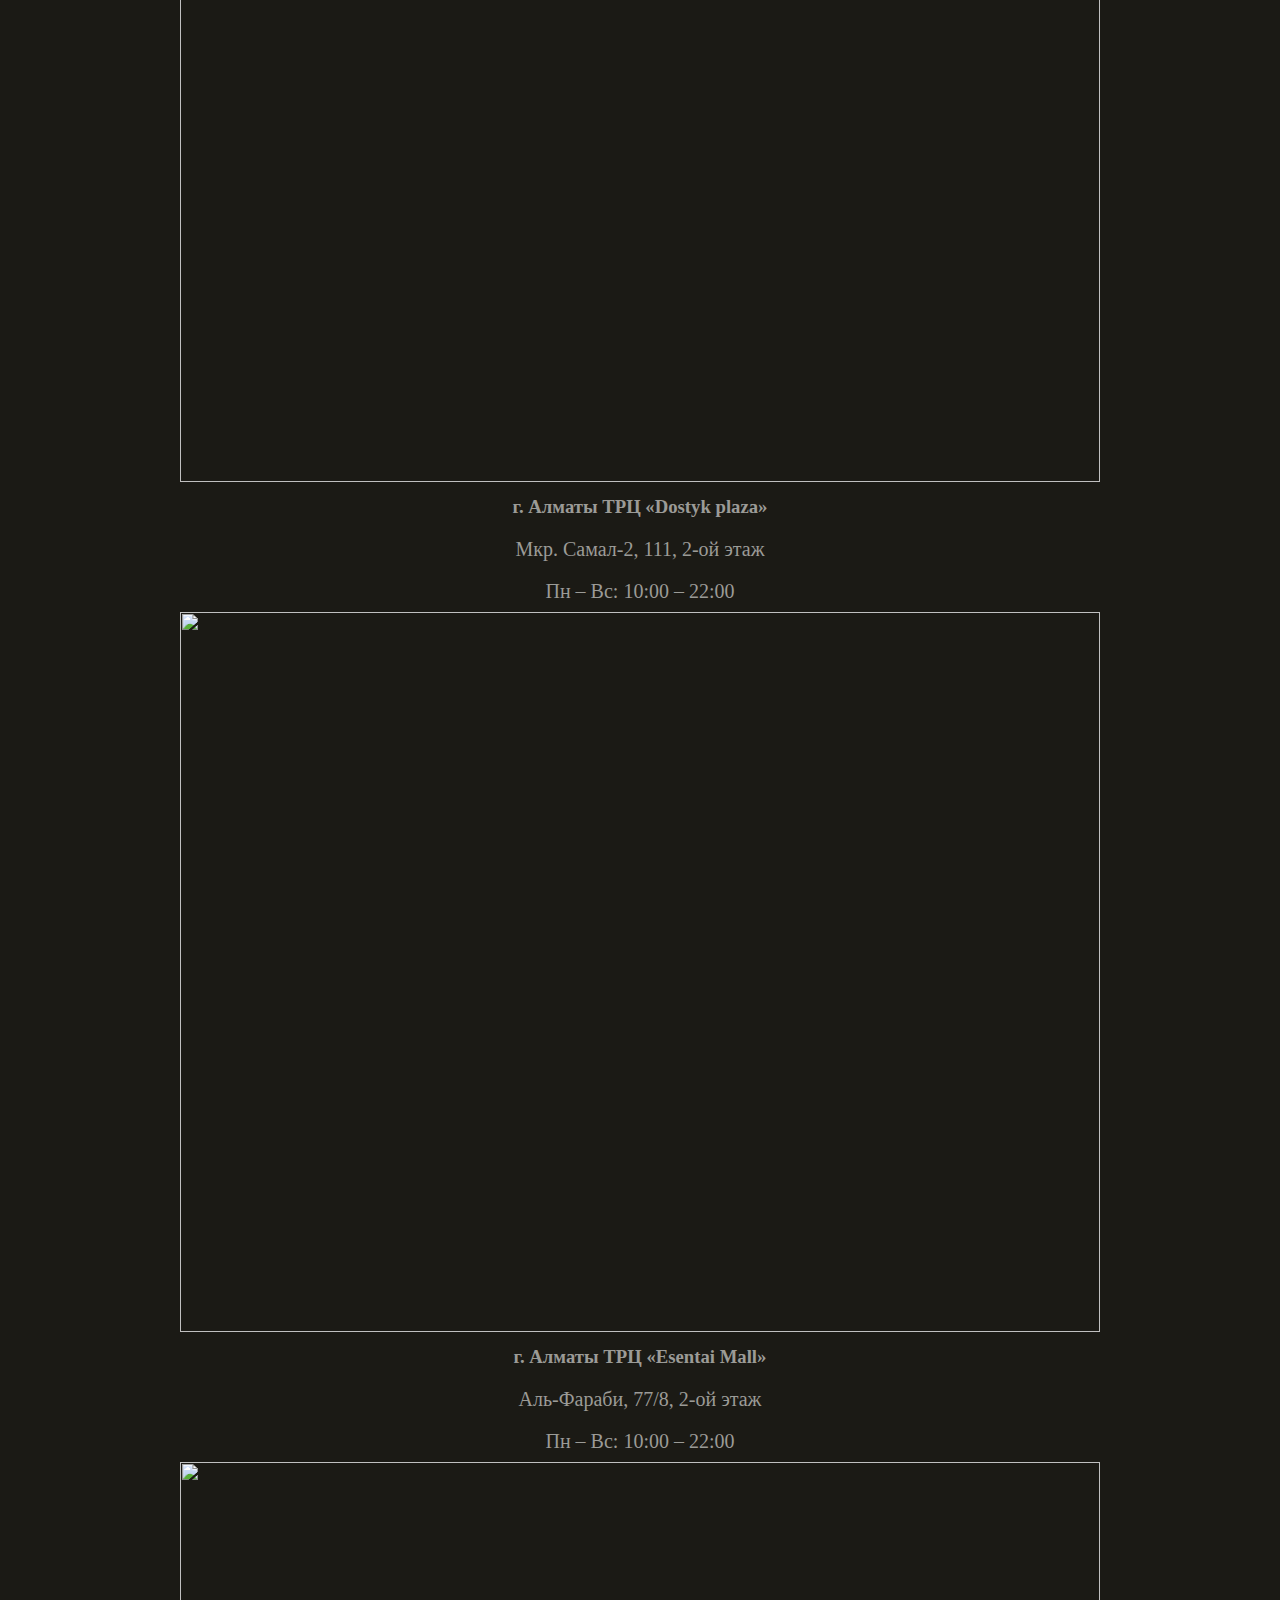
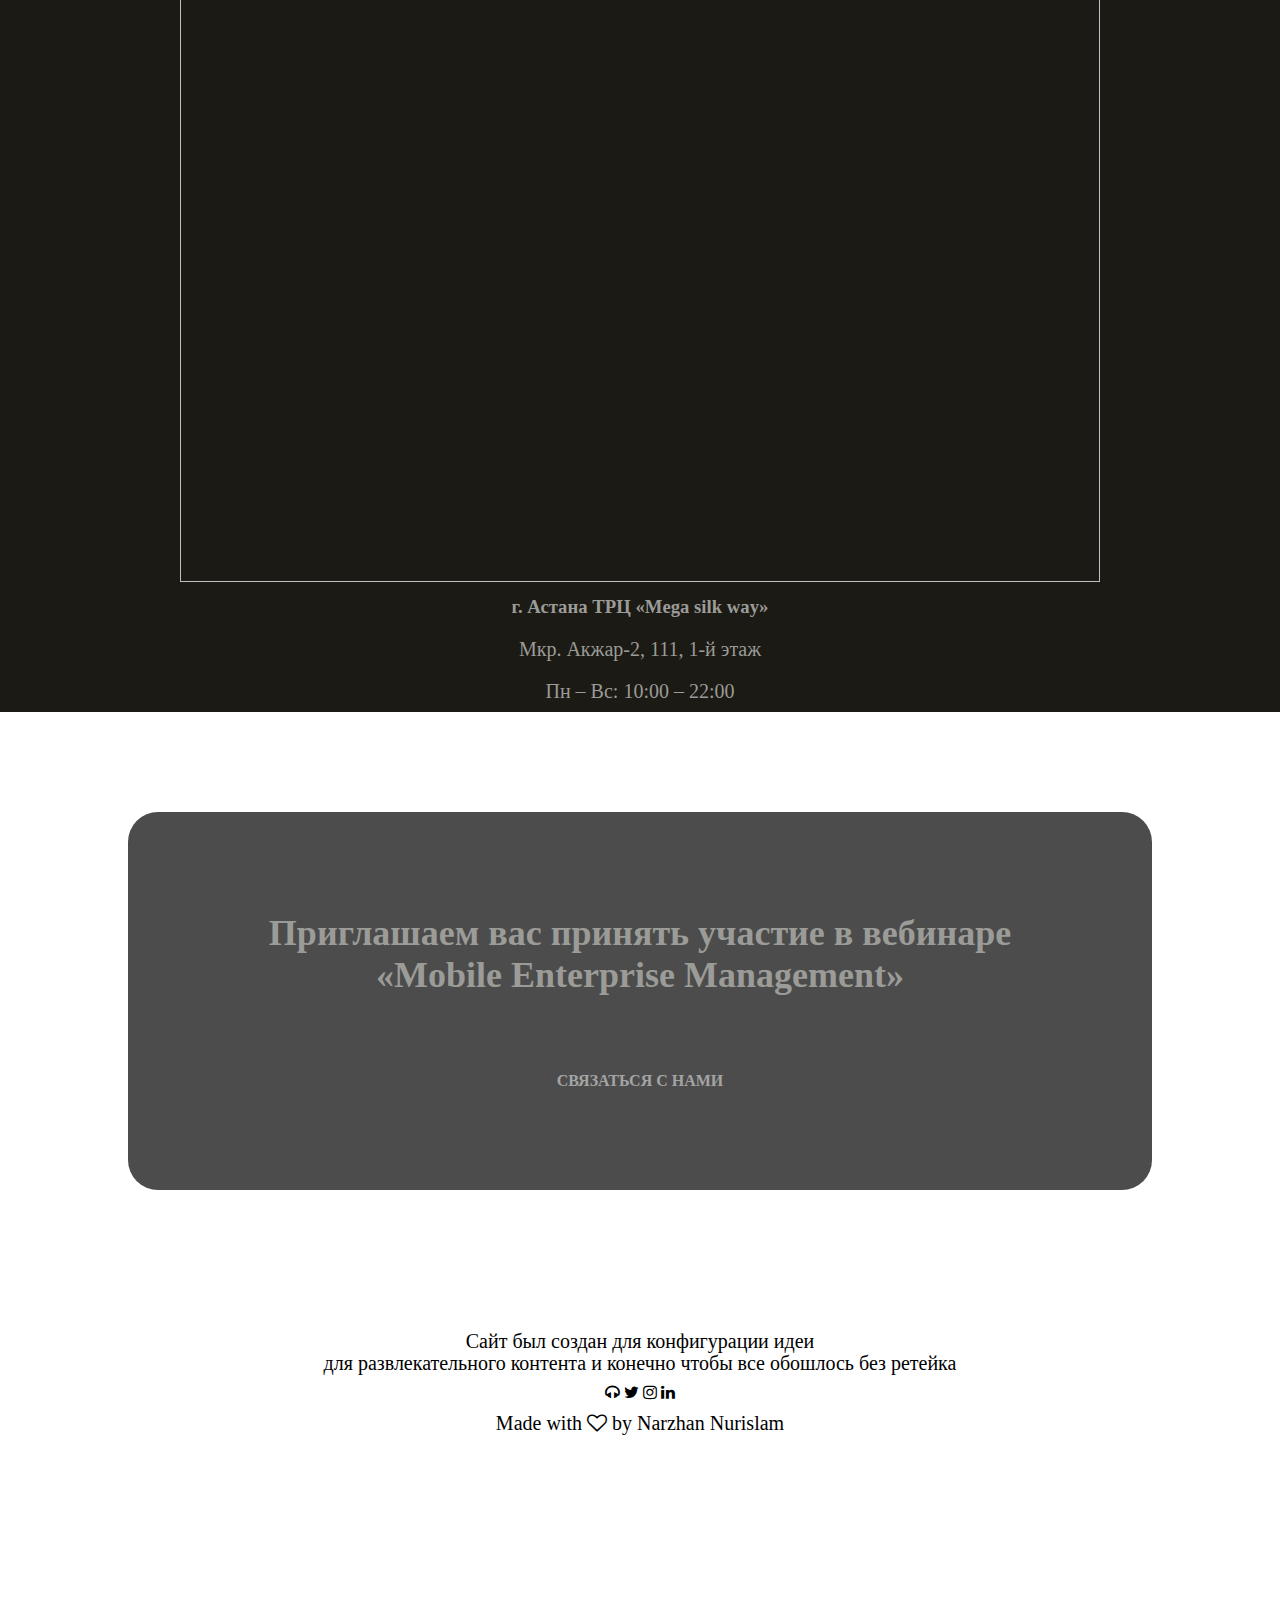
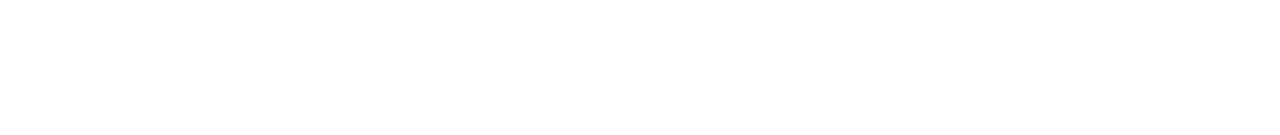
==== commit 67e3d1ad: "i commit" ====
--- a/about.html
+++ b/about.html
@@ -14,16 +14,17 @@
         <nav>
         <a href="about.html"> <img src="C:\Users\Nurislam\Desktop\NurislamF\FrondEnd\IMG_2894.PNG" width="200px
             " alt=""></a>
-                <div class="navpart">
+            <div class="navpart">
                    
-                    <ul>
-                    <li><a href="index.html"style="text-decoration: none; color:rgb(164, 164, 164)"  > InTouch</a></li>
-                    <li><a href="#lastp"style="text-decoration: none; color:rgb(164, 164, 164)"  > Контакты</a></li>
-                    <li><a href=""style="text-decoration: none; color:rgb(164, 164, 164)" > Вакансии</a></li>
-                    <li><a style="text-decoration: none; color:rgb(164, 164, 164)"  > +7 700 900 20 01</a></li>
-                    <li><a style="text-decoration: none; color:rgb(164, 164, 164)"  > 9:00-21:00(пн-вс)</a></li>
-                </ul>
-                </div>
+                <ul>
+                <li><a href="index.html"style="text-decoration: none; color:rgb(164, 164, 164)"  > InTouch</a></li>
+                <li><a href="samsung.html"style="text-decoration: none; color:rgb(164, 164, 164)"  > Samsung</a></li>
+                <li><a href="huawei2.html"style="text-decoration: none; color:rgb(164, 164, 164)" > Huawei</a></li>
+                <li><a href="about.html" style="text-decoration: none; color:rgb(164, 164, 164)"  > About</a></li>
+                <li><a href="nurislam.html" style="text-decoration: none; color:rgb(164, 164, 164)"  > ContuctUs</a></li>
+                <li><a href="register2.html" style="text-decoration: none; color:rgb(164, 164, 164)"  > Registration</a></li>
+            </ul>
+            </div>
                 
         </nav>
 
@@ -166,7 +167,7 @@
 
 
    <section class="cta">
-    <h1>Приглашаем вас принять участие в вебинаре <br> «Apple Enterprise Management»</h1>
+    <h1>Приглашаем вас принять участие в вебинаре <br> «Mobile Enterprise Management»</h1>
     <br>
     <br>
     <a href="" class="adv" style="text-decoration: none; color:rgb(164, 164, 164)"  target="_blank"><b>СВЯЗАТЬСЯ С НАМИ</b></a>
--- a/about.css
+++ b/about.css
@@ -78,6 +78,7 @@
     position: relative;
     cursor:help;
 }
+
 html{
     scroll-behavior: smooth;
 }
@@ -90,40 +91,7 @@
             display: none;
         }
 
-@media(max-width:700px){
-    .text1 h1{
-        font-size: 20px;
-    }
-    .navpart ul li{
-        display:block;
-    }
-   
-    .navpart{
-       
-        background: #741010;
-        height: 100vh;
-        width: 200px;
-        top: 0;
-        right: 0;
-        text-align: center;
-        z-index: 2;
-        font-size: 21px;
-
-    }
-        nav .fa{
-            display: block;
-            color: #a1a09f;
-            margin: 10px;
-            font-size: 22px;
-            cursor: pointer;            
-        }
-        .navpart  ul{
-                padding: 130px;
-                
-
-        }
-
-}
+      
 .partwo{
     width: 100%;
     margin: auto;
@@ -178,6 +146,9 @@
         flex-direction: column;
 
     }
+    .text1{
+        display: none;
+    }
 }
 .parthree{
 margin: auto;
